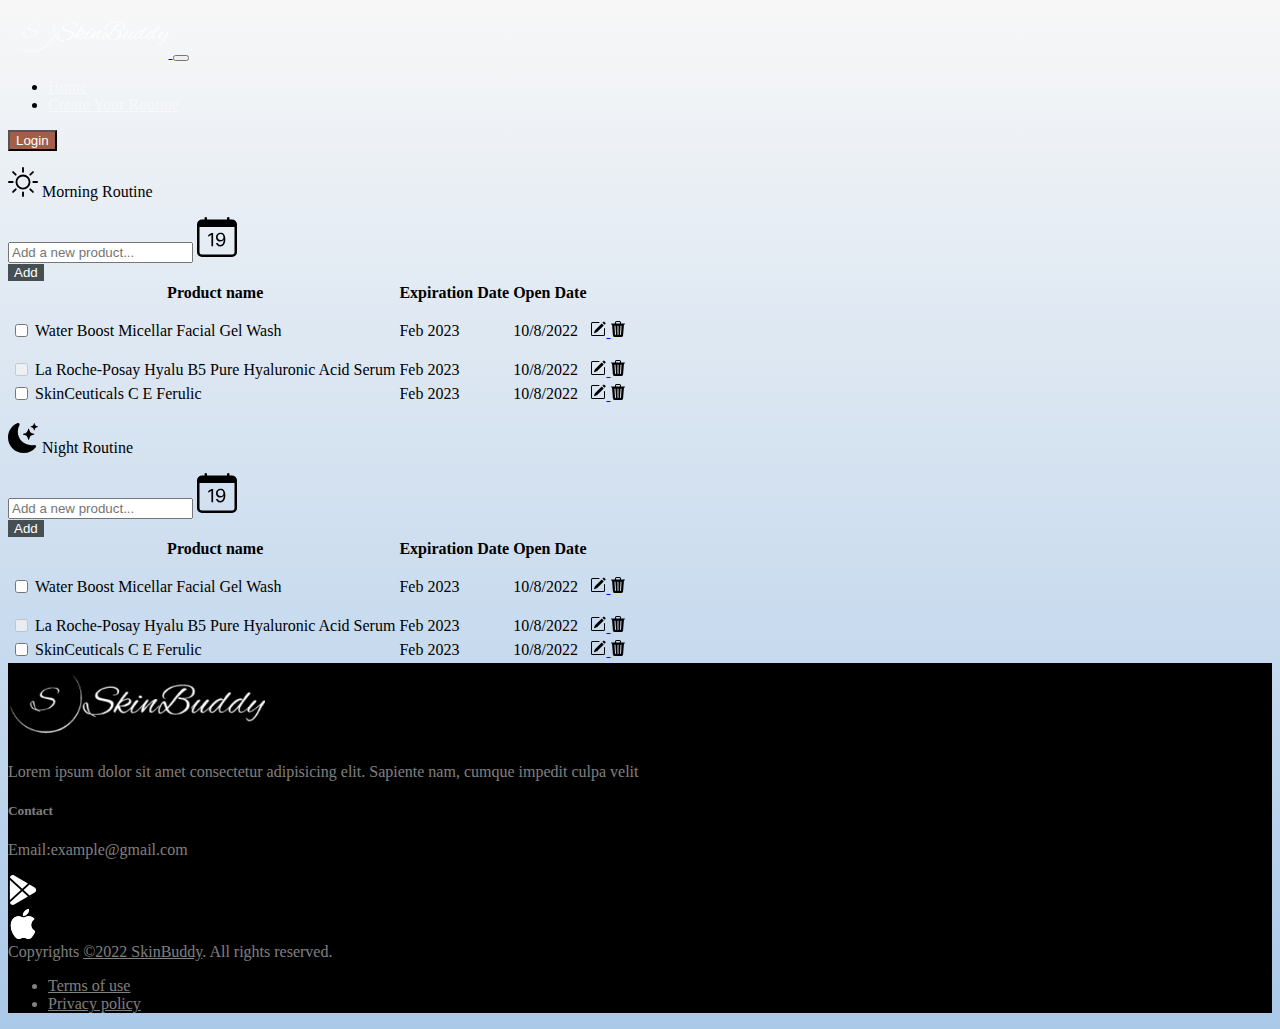
==== routine.html @ 77095f51 "table responsive issue resolved" ====
<!DOCTYPE html>
<html lang="en">

<head>
    <meta charset="UTF-8">
    <meta http-equiv="X-UA-Compatible" content="IE=edge">
    <meta name="viewport" content="width=device-width, initial-scale=1.0">
    <link href="https://cdn.jsdelivr.net/npm/bootstrap@5.0.2/dist/css/bootstrap.min.css" rel="stylesheet"
        integrity="sha384-EVSTQN3/azprG1Anm3QDgpJLIm9Nao0Yz1ztcQTwFspd3yD65VohhpuuCOmLASjC" crossorigin="anonymous">
    <link rel="stylesheet" type="text/css" href="routine.css">
    <title>Create Your Routine</title>
    <link rel="icon" type="image/x-icon" href="images/favicon.ico" />
</head>

<body>
    <header>
        <nav class="navbar navbar-expand-md navbar-dark bg-dark">
            <div class="container-fluid">
                <a class="navbar-brand" href="index.html">
                    <img src="images/logo-brand-white.png" alt="" width="me-auto" height="50">
                </a>
                <button class="navbar-toggler" type="button" data-bs-toggle="collapse"
                    data-bs-target="#navbarSupportedContent" aria-controls="navbarSupportedContent"
                    aria-expanded="false" aria-label="Toggle navigation">
                    <span class="navbar-toggler-icon"></span>
                </button>
                <div class="collapse navbar-collapse" id="navbarSupportedContent">
                    <ul class="navbar-nav me-auto mb-2 mb-lg-0">
                        <li class="nav-item">
                            <a class="nav-link" href="index.html">Home</a>
                        </li>
                        <li class="nav-item">
                            <a class="nav-link active" aria-current="page" href="#">Create Your Routine</a>
                        </li>
                    </ul>
                    <div class="nav-item">
                        <button type="button" class="nav-link pull-right btn btn-secondary login-btn">
                            <a id="login-btn-link" href="login.html">Login</a>
                        </button>
                    </div>
                </div>
            </div>
        </nav>
    </header>
    <main>
        <section class="h-100 py-md-5">
            <div class="container">
                <p class="h1 text-center mt-3 mb-4 pb-3 text-morning-title">
                    <svg xmlns="http://www.w3.org/2000/svg" width="30" height="30" fill="currentColor"
                        class="bi bi-brightness-high" viewBox="0 0 16 16">
                        <path
                            d="M8 11a3 3 0 1 1 0-6 3 3 0 0 1 0 6zm0 1a4 4 0 1 0 0-8 4 4 0 0 0 0 8zM8 0a.5.5 0 0 1 .5.5v2a.5.5 0 0 1-1 0v-2A.5.5 0 0 1 8 0zm0 13a.5.5 0 0 1 .5.5v2a.5.5 0 0 1-1 0v-2A.5.5 0 0 1 8 13zm8-5a.5.5 0 0 1-.5.5h-2a.5.5 0 0 1 0-1h2a.5.5 0 0 1 .5.5zM3 8a.5.5 0 0 1-.5.5h-2a.5.5 0 0 1 0-1h2A.5.5 0 0 1 3 8zm10.657-5.657a.5.5 0 0 1 0 .707l-1.414 1.415a.5.5 0 1 1-.707-.708l1.414-1.414a.5.5 0 0 1 .707 0zm-9.193 9.193a.5.5 0 0 1 0 .707L3.05 13.657a.5.5 0 0 1-.707-.707l1.414-1.414a.5.5 0 0 1 .707 0zm9.193 2.121a.5.5 0 0 1-.707 0l-1.414-1.414a.5.5 0 0 1 .707-.707l1.414 1.414a.5.5 0 0 1 0 .707zM4.464 4.465a.5.5 0 0 1-.707 0L2.343 3.05a.5.5 0 1 1 .707-.707l1.414 1.414a.5.5 0 0 1 0 .708z" />
                    </svg>
                    Morning Routine
                </p>

                <div class="d-flex flex-row align-items-center">
                    <input type="text" class="form-control form-control-lg" id="exampleFormControlInput1"
                        placeholder="Add a new product...">
                    <a class="px-3" href="#"> <svg xmlns="http://www.w3.org/2000/svg" width="40" height="40"
                            fill="currentColor" class="bi bi-calendar-date" viewBox="0 0 16 16">
                            <path
                                d="M6.445 11.688V6.354h-.633A12.6 12.6 0 0 0 4.5 7.16v.695c.375-.257.969-.62 1.258-.777h.012v4.61h.675zm1.188-1.305c.047.64.594 1.406 1.703 1.406 1.258 0 2-1.066 2-2.871 0-1.934-.781-2.668-1.953-2.668-.926 0-1.797.672-1.797 1.809 0 1.16.824 1.77 1.676 1.77.746 0 1.23-.376 1.383-.79h.027c-.004 1.316-.461 2.164-1.305 2.164-.664 0-1.008-.45-1.05-.82h-.684zm2.953-2.317c0 .696-.559 1.18-1.184 1.18-.601 0-1.144-.383-1.144-1.2 0-.823.582-1.21 1.168-1.21.633 0 1.16.398 1.16 1.23z" />
                            <path
                                d="M3.5 0a.5.5 0 0 1 .5.5V1h8V.5a.5.5 0 0 1 1 0V1h1a2 2 0 0 1 2 2v11a2 2 0 0 1-2 2H2a2 2 0 0 1-2-2V3a2 2 0 0 1 2-2h1V.5a.5.5 0 0 1 .5-.5zM1 4v10a1 1 0 0 0 1 1h12a1 1 0 0 0 1-1V4H1z" />
                        </svg></a>
                    <div>
                        <button type="button" class="btn btn-morning-add">Add</button>
                    </div>
                </div>

                <table class="table table-borderless table-responsive" id="table-list-1">
                    <thead>
                        <tr>
                            <th scope="col"></th>
                            <th scope="col">Product name</th>
                            <th scope="col">Expiration Date</th>
                            <th scope="col">Open Date</th>
                            <th scope="col"></th>
                        </tr>
                    </thead>

                    <tbody>
                        <tr>
                            <th scope="row">
                                <div class="form-check">
                                    <input class="form-check-input" type="checkbox" value="" id="flexCheckDefault">
                                    <label class="form-check-label" for="flexCheckDefault">
                                    </label>
                                </div>
                            </th>
                            <td>
                                <p>Water Boost Micellar Facial Gel Wash</p>
                            </td>
                            <td class="text-success">
                                Feb 2023
                            </td>
                            <td>
                                10/8/2022
                            </td>
                            <td class="d-md-flex flex-row justify-content-between">
                                <a href="#"><svg xmlns="http://www.w3.org/2000/svg" width="16" height="16"
                                        fill="currentColor" class="bi bi-pencil-square" viewBox="0 0 16 16">
                                        <path
                                            d="M15.502 1.94a.5.5 0 0 1 0 .706L14.459 3.69l-2-2L13.502.646a.5.5 0 0 1 .707 0l1.293 1.293zm-1.75 2.456-2-2L4.939 9.21a.5.5 0 0 0-.121.196l-.805 2.414a.25.25 0 0 0 .316.316l2.414-.805a.5.5 0 0 0 .196-.12l6.813-6.814z" />
                                        <path fill-rule="evenodd"
                                            d="M1 13.5A1.5 1.5 0 0 0 2.5 15h11a1.5 1.5 0 0 0 1.5-1.5v-6a.5.5 0 0 0-1 0v6a.5.5 0 0 1-.5.5h-11a.5.5 0 0 1-.5-.5v-11a.5.5 0 0 1 .5-.5H9a.5.5 0 0 0 0-1H2.5A1.5 1.5 0 0 0 1 2.5v11z" />
                                    </svg>
                                </a>
                                <a href=""><svg xmlns="http://www.w3.org/2000/svg" width="16" height="16"
                                        fill="currentColor" class="bi bi-trash3-fill" viewBox="0 0 16 16">
                                        <path
                                            d="M11 1.5v1h3.5a.5.5 0 0 1 0 1h-.538l-.853 10.66A2 2 0 0 1 11.115 16h-6.23a2 2 0 0 1-1.994-1.84L2.038 3.5H1.5a.5.5 0 0 1 0-1H5v-1A1.5 1.5 0 0 1 6.5 0h3A1.5 1.5 0 0 1 11 1.5Zm-5 0v1h4v-1a.5.5 0 0 0-.5-.5h-3a.5.5 0 0 0-.5.5ZM4.5 5.029l.5 8.5a.5.5 0 1 0 .998-.06l-.5-8.5a.5.5 0 1 0-.998.06Zm6.53-.528a.5.5 0 0 0-.528.47l-.5 8.5a.5.5 0 0 0 .998.058l.5-8.5a.5.5 0 0 0-.47-.528ZM8 4.5a.5.5 0 0 0-.5.5v8.5a.5.5 0 0 0 1 0V5a.5.5 0 0 0-.5-.5Z" />
                                    </svg>
                                </a>
                            </td>
                        </tr>
                        <tr>
                            <th scope="row">
                                <div class="form-check">
                                    <input class="form-check-input" type="checkbox" value="" id="flexCheckDisabled1"
                                        disabled>
                                    <label class="form-check-label" for="flexCheckDisabled1">
                                    </label>
                                </div>
                            </th>
                            <td>La Roche-Posay Hyalu B5 Pure Hyaluronic Acid Serum</td>
                            <td class="text-success">
                                Feb 2023
                            </td>
                            <td>
                                10/8/2022
                            </td>
                            <td class="d-md-flex flex-row justify-content-between">
                                <a href="#"><svg xmlns="http://www.w3.org/2000/svg" width="16" height="16"
                                        fill="currentColor" class="bi bi-pencil-square" viewBox="0 0 16 16">
                                        <path
                                            d="M15.502 1.94a.5.5 0 0 1 0 .706L14.459 3.69l-2-2L13.502.646a.5.5 0 0 1 .707 0l1.293 1.293zm-1.75 2.456-2-2L4.939 9.21a.5.5 0 0 0-.121.196l-.805 2.414a.25.25 0 0 0 .316.316l2.414-.805a.5.5 0 0 0 .196-.12l6.813-6.814z" />
                                        <path fill-rule="evenodd"
                                            d="M1 13.5A1.5 1.5 0 0 0 2.5 15h11a1.5 1.5 0 0 0 1.5-1.5v-6a.5.5 0 0 0-1 0v6a.5.5 0 0 1-.5.5h-11a.5.5 0 0 1-.5-.5v-11a.5.5 0 0 1 .5-.5H9a.5.5 0 0 0 0-1H2.5A1.5 1.5 0 0 0 1 2.5v11z" />
                                    </svg>
                                </a>
                                <a href=""><svg xmlns="http://www.w3.org/2000/svg" width="16" height="16"
                                        fill="currentColor" class="bi bi-trash3-fill" viewBox="0 0 16 16">
                                        <path
                                            d="M11 1.5v1h3.5a.5.5 0 0 1 0 1h-.538l-.853 10.66A2 2 0 0 1 11.115 16h-6.23a2 2 0 0 1-1.994-1.84L2.038 3.5H1.5a.5.5 0 0 1 0-1H5v-1A1.5 1.5 0 0 1 6.5 0h3A1.5 1.5 0 0 1 11 1.5Zm-5 0v1h4v-1a.5.5 0 0 0-.5-.5h-3a.5.5 0 0 0-.5.5ZM4.5 5.029l.5 8.5a.5.5 0 1 0 .998-.06l-.5-8.5a.5.5 0 1 0-.998.06Zm6.53-.528a.5.5 0 0 0-.528.47l-.5 8.5a.5.5 0 0 0 .998.058l.5-8.5a.5.5 0 0 0-.47-.528ZM8 4.5a.5.5 0 0 0-.5.5v8.5a.5.5 0 0 0 1 0V5a.5.5 0 0 0-.5-.5Z" />
                                    </svg>
                                </a>
                            </td>
                        </tr>
                        <tr>
                            <th scope="row">
                                <div class="form-check">
                                    <input class="form-check-input" type="checkbox" value="" id="flexCheckDefault2">
                                    <label class="form-check-label" for="flexCheckDefault2">
                                    </label>
                                </div>
                            </th>
                            <td>SkinCeuticals C E Ferulic</td>
                            <td class="text-success">
                                Feb 2023
                            </td>
                            <td>
                                10/8/2022
                            </td>
                            <td class="d-md-flex flex-row justify-content-between">
                                <a href="#"><svg xmlns="http://www.w3.org/2000/svg" width="16" height="16"
                                        fill="currentColor" class="bi bi-pencil-square" viewBox="0 0 16 16">
                                        <path
                                            d="M15.502 1.94a.5.5 0 0 1 0 .706L14.459 3.69l-2-2L13.502.646a.5.5 0 0 1 .707 0l1.293 1.293zm-1.75 2.456-2-2L4.939 9.21a.5.5 0 0 0-.121.196l-.805 2.414a.25.25 0 0 0 .316.316l2.414-.805a.5.5 0 0 0 .196-.12l6.813-6.814z" />
                                        <path fill-rule="evenodd"
                                            d="M1 13.5A1.5 1.5 0 0 0 2.5 15h11a1.5 1.5 0 0 0 1.5-1.5v-6a.5.5 0 0 0-1 0v6a.5.5 0 0 1-.5.5h-11a.5.5 0 0 1-.5-.5v-11a.5.5 0 0 1 .5-.5H9a.5.5 0 0 0 0-1H2.5A1.5 1.5 0 0 0 1 2.5v11z" />
                                    </svg>
                                </a>
                                <a href=""><svg xmlns="http://www.w3.org/2000/svg" width="16" height="16"
                                        fill="currentColor" class="bi bi-trash3-fill" viewBox="0 0 16 16">
                                        <path
                                            d="M11 1.5v1h3.5a.5.5 0 0 1 0 1h-.538l-.853 10.66A2 2 0 0 1 11.115 16h-6.23a2 2 0 0 1-1.994-1.84L2.038 3.5H1.5a.5.5 0 0 1 0-1H5v-1A1.5 1.5 0 0 1 6.5 0h3A1.5 1.5 0 0 1 11 1.5Zm-5 0v1h4v-1a.5.5 0 0 0-.5-.5h-3a.5.5 0 0 0-.5.5ZM4.5 5.029l.5 8.5a.5.5 0 1 0 .998-.06l-.5-8.5a.5.5 0 1 0-.998.06Zm6.53-.528a.5.5 0 0 0-.528.47l-.5 8.5a.5.5 0 0 0 .998.058l.5-8.5a.5.5 0 0 0-.47-.528ZM8 4.5a.5.5 0 0 0-.5.5v8.5a.5.5 0 0 0 1 0V5a.5.5 0 0 0-.5-.5Z" />
                                    </svg>
                                </a>
                            </td>
                        </tr>
                    </tbody>
                </table>
            </div>
        </section>
        <section class="h-100 py-md-5">
            <div class="container">
                <p class="h1 text-center mt-3 mb-4 pb-3 text-morning-title">
                    <svg xmlns="http://www.w3.org/2000/svg" width="30" height="30" fill="currentColor"
                        class="bi bi-moon-stars-fill" viewBox="0 0 16 16">
                        <path
                            d="M6 .278a.768.768 0 0 1 .08.858 7.208 7.208 0 0 0-.878 3.46c0 4.021 3.278 7.277 7.318 7.277.527 0 1.04-.055 1.533-.16a.787.787 0 0 1 .81.316.733.733 0 0 1-.031.893A8.349 8.349 0 0 1 8.344 16C3.734 16 0 12.286 0 7.71 0 4.266 2.114 1.312 5.124.06A.752.752 0 0 1 6 .278z" />
                        <path
                            d="M10.794 3.148a.217.217 0 0 1 .412 0l.387 1.162c.173.518.579.924 1.097 1.097l1.162.387a.217.217 0 0 1 0 .412l-1.162.387a1.734 1.734 0 0 0-1.097 1.097l-.387 1.162a.217.217 0 0 1-.412 0l-.387-1.162A1.734 1.734 0 0 0 9.31 6.593l-1.162-.387a.217.217 0 0 1 0-.412l1.162-.387a1.734 1.734 0 0 0 1.097-1.097l.387-1.162zM13.863.099a.145.145 0 0 1 .274 0l.258.774c.115.346.386.617.732.732l.774.258a.145.145 0 0 1 0 .274l-.774.258a1.156 1.156 0 0 0-.732.732l-.258.774a.145.145 0 0 1-.274 0l-.258-.774a1.156 1.156 0 0 0-.732-.732l-.774-.258a.145.145 0 0 1 0-.274l.774-.258c.346-.115.617-.386.732-.732L13.863.1z" />
                    </svg>
                    Night Routine
                </p>


                <div class="d-flex flex-row align-items-center">
                    <input type="text" class="form-control form-control-lg" id="exampleFormControlInput1"
                        placeholder="Add a new product...">
                    <a class="px-3" href="#"> <svg xmlns="http://www.w3.org/2000/svg" width="40" height="40"
                            fill="currentColor" class="bi bi-calendar-date" viewBox="0 0 16 16">
                            <path
                                d="M6.445 11.688V6.354h-.633A12.6 12.6 0 0 0 4.5 7.16v.695c.375-.257.969-.62 1.258-.777h.012v4.61h.675zm1.188-1.305c.047.64.594 1.406 1.703 1.406 1.258 0 2-1.066 2-2.871 0-1.934-.781-2.668-1.953-2.668-.926 0-1.797.672-1.797 1.809 0 1.16.824 1.77 1.676 1.77.746 0 1.23-.376 1.383-.79h.027c-.004 1.316-.461 2.164-1.305 2.164-.664 0-1.008-.45-1.05-.82h-.684zm2.953-2.317c0 .696-.559 1.18-1.184 1.18-.601 0-1.144-.383-1.144-1.2 0-.823.582-1.21 1.168-1.21.633 0 1.16.398 1.16 1.23z" />
                            <path
                                d="M3.5 0a.5.5 0 0 1 .5.5V1h8V.5a.5.5 0 0 1 1 0V1h1a2 2 0 0 1 2 2v11a2 2 0 0 1-2 2H2a2 2 0 0 1-2-2V3a2 2 0 0 1 2-2h1V.5a.5.5 0 0 1 .5-.5zM1 4v10a1 1 0 0 0 1 1h12a1 1 0 0 0 1-1V4H1z" />
                        </svg></a>
                    <div>
                        <button type="button" class="btn btn-morning-add">Add</button>
                    </div>
                </div>

                <table class="table table-borderless table-responsive" id="table-list-2">
                    <thead>
                        <tr>
                            <th scope="col"></th>
                            <th scope="col">Product name</th>
                            <th scope="col">Expiration Date</th>
                            <th scope="col">Open Date</th>
                            <th scope="col"></th>
                        </tr>
                    </thead>

                    <tbody>
                        <tr>
                            <th scope="row">
                                <div class="form-check">
                                    <input class="form-check-input" type="checkbox" value="" id="flexCheckDefault3">
                                    <label class="form-check-label" for="flexCheckDefault3">
                                    </label>
                                </div>
                            </th>
                            <td>
                                <p>Water Boost Micellar Facial Gel Wash</p>
                            </td>
                            <td class="text-success">
                                Feb 2023
                            </td>
                            <td>
                                10/8/2022
                            </td>
                            <td class="d-md-flex flex-row justify-content-between">
                                <a href="#"><svg xmlns="http://www.w3.org/2000/svg" width="16" height="16"
                                        fill="currentColor" class="bi bi-pencil-square" viewBox="0 0 16 16">
                                        <path
                                            d="M15.502 1.94a.5.5 0 0 1 0 .706L14.459 3.69l-2-2L13.502.646a.5.5 0 0 1 .707 0l1.293 1.293zm-1.75 2.456-2-2L4.939 9.21a.5.5 0 0 0-.121.196l-.805 2.414a.25.25 0 0 0 .316.316l2.414-.805a.5.5 0 0 0 .196-.12l6.813-6.814z" />
                                        <path fill-rule="evenodd"
                                            d="M1 13.5A1.5 1.5 0 0 0 2.5 15h11a1.5 1.5 0 0 0 1.5-1.5v-6a.5.5 0 0 0-1 0v6a.5.5 0 0 1-.5.5h-11a.5.5 0 0 1-.5-.5v-11a.5.5 0 0 1 .5-.5H9a.5.5 0 0 0 0-1H2.5A1.5 1.5 0 0 0 1 2.5v11z" />
                                    </svg>
                                </a>
                                <a href=""><svg xmlns="http://www.w3.org/2000/svg" width="16" height="16"
                                        fill="currentColor" class="bi bi-trash3-fill" viewBox="0 0 16 16">
                                        <path
                                            d="M11 1.5v1h3.5a.5.5 0 0 1 0 1h-.538l-.853 10.66A2 2 0 0 1 11.115 16h-6.23a2 2 0 0 1-1.994-1.84L2.038 3.5H1.5a.5.5 0 0 1 0-1H5v-1A1.5 1.5 0 0 1 6.5 0h3A1.5 1.5 0 0 1 11 1.5Zm-5 0v1h4v-1a.5.5 0 0 0-.5-.5h-3a.5.5 0 0 0-.5.5ZM4.5 5.029l.5 8.5a.5.5 0 1 0 .998-.06l-.5-8.5a.5.5 0 1 0-.998.06Zm6.53-.528a.5.5 0 0 0-.528.47l-.5 8.5a.5.5 0 0 0 .998.058l.5-8.5a.5.5 0 0 0-.47-.528ZM8 4.5a.5.5 0 0 0-.5.5v8.5a.5.5 0 0 0 1 0V5a.5.5 0 0 0-.5-.5Z" />
                                    </svg>
                                </a>
                            </td>
                        </tr>
                        <tr>
                            <th scope="row">
                                <div class="form-check">
                                    <input class="form-check-input" type="checkbox" value="" id="flexCheckDisabled4"
                                        disabled>
                                    <label class="form-check-label" for="flexCheckDisabled4">
                                    </label>
                                </div>
                            </th>
                            <td>La Roche-Posay Hyalu B5 Pure Hyaluronic Acid Serum</td>
                            <td class="text-success">
                                Feb 2023
                            </td>
                            <td>
                                10/8/2022
                            </td>
                            <td class="d-md-flex flex-row justify-content-between">
                                <a href="#"><svg xmlns="http://www.w3.org/2000/svg" width="16" height="16"
                                        fill="currentColor" class="bi bi-pencil-square" viewBox="0 0 16 16">
                                        <path
                                            d="M15.502 1.94a.5.5 0 0 1 0 .706L14.459 3.69l-2-2L13.502.646a.5.5 0 0 1 .707 0l1.293 1.293zm-1.75 2.456-2-2L4.939 9.21a.5.5 0 0 0-.121.196l-.805 2.414a.25.25 0 0 0 .316.316l2.414-.805a.5.5 0 0 0 .196-.12l6.813-6.814z" />
                                        <path fill-rule="evenodd"
                                            d="M1 13.5A1.5 1.5 0 0 0 2.5 15h11a1.5 1.5 0 0 0 1.5-1.5v-6a.5.5 0 0 0-1 0v6a.5.5 0 0 1-.5.5h-11a.5.5 0 0 1-.5-.5v-11a.5.5 0 0 1 .5-.5H9a.5.5 0 0 0 0-1H2.5A1.5 1.5 0 0 0 1 2.5v11z" />
                                    </svg>
                                </a>
                                <a href=""><svg xmlns="http://www.w3.org/2000/svg" width="16" height="16"
                                        fill="currentColor" class="bi bi-trash3-fill" viewBox="0 0 16 16">
                                        <path
                                            d="M11 1.5v1h3.5a.5.5 0 0 1 0 1h-.538l-.853 10.66A2 2 0 0 1 11.115 16h-6.23a2 2 0 0 1-1.994-1.84L2.038 3.5H1.5a.5.5 0 0 1 0-1H5v-1A1.5 1.5 0 0 1 6.5 0h3A1.5 1.5 0 0 1 11 1.5Zm-5 0v1h4v-1a.5.5 0 0 0-.5-.5h-3a.5.5 0 0 0-.5.5ZM4.5 5.029l.5 8.5a.5.5 0 1 0 .998-.06l-.5-8.5a.5.5 0 1 0-.998.06Zm6.53-.528a.5.5 0 0 0-.528.47l-.5 8.5a.5.5 0 0 0 .998.058l.5-8.5a.5.5 0 0 0-.47-.528ZM8 4.5a.5.5 0 0 0-.5.5v8.5a.5.5 0 0 0 1 0V5a.5.5 0 0 0-.5-.5Z" />
                                    </svg>
                                </a>
                            </td>
                        </tr>
                        <tr>
                            <th scope="row">
                                <div class="form-check">
                                    <input class="form-check-input" type="checkbox" value="" id="flexCheckDefault5">
                                    <label class="form-check-label" for="flexCheckDefault5">
                                    </label>
                                </div>
                            </th>
                            <td>SkinCeuticals C E Ferulic</td>
                            <td class="text-success">
                                Feb 2023
                            </td>
                            <td>
                                10/8/2022
                            </td>
                            <td class="d-md-flex flex-row justify-content-between">
                                <a href="#"><svg xmlns="http://www.w3.org/2000/svg" width="16" height="16"
                                        fill="currentColor" class="bi bi-pencil-square" viewBox="0 0 16 16">
                                        <path
                                            d="M15.502 1.94a.5.5 0 0 1 0 .706L14.459 3.69l-2-2L13.502.646a.5.5 0 0 1 .707 0l1.293 1.293zm-1.75 2.456-2-2L4.939 9.21a.5.5 0 0 0-.121.196l-.805 2.414a.25.25 0 0 0 .316.316l2.414-.805a.5.5 0 0 0 .196-.12l6.813-6.814z" />
                                        <path fill-rule="evenodd"
                                            d="M1 13.5A1.5 1.5 0 0 0 2.5 15h11a1.5 1.5 0 0 0 1.5-1.5v-6a.5.5 0 0 0-1 0v6a.5.5 0 0 1-.5.5h-11a.5.5 0 0 1-.5-.5v-11a.5.5 0 0 1 .5-.5H9a.5.5 0 0 0 0-1H2.5A1.5 1.5 0 0 0 1 2.5v11z" />
                                    </svg>
                                </a>
                                <a href=""><svg xmlns="http://www.w3.org/2000/svg" width="16" height="16"
                                        fill="currentColor" class="bi bi-trash3-fill" viewBox="0 0 16 16">
                                        <path
                                            d="M11 1.5v1h3.5a.5.5 0 0 1 0 1h-.538l-.853 10.66A2 2 0 0 1 11.115 16h-6.23a2 2 0 0 1-1.994-1.84L2.038 3.5H1.5a.5.5 0 0 1 0-1H5v-1A1.5 1.5 0 0 1 6.5 0h3A1.5 1.5 0 0 1 11 1.5Zm-5 0v1h4v-1a.5.5 0 0 0-.5-.5h-3a.5.5 0 0 0-.5.5ZM4.5 5.029l.5 8.5a.5.5 0 1 0 .998-.06l-.5-8.5a.5.5 0 1 0-.998.06Zm6.53-.528a.5.5 0 0 0-.528.47l-.5 8.5a.5.5 0 0 0 .998.058l.5-8.5a.5.5 0 0 0-.47-.528ZM8 4.5a.5.5 0 0 0-.5.5v8.5a.5.5 0 0 0 1 0V5a.5.5 0 0 0-.5-.5Z" />
                                    </svg>
                                </a>
                            </td>
                        </tr>
                    </tbody>
                </table>
            </div>
        </section>

    </main>
    <footer class="pt-4">
        <div class="container">
            <div class="row g-4">
                <div class="col-lg-3">
                    <a class="me-0" href="index.html">
                        <img class="light-mode-item h-20px" src="images/logo-brand-white.png" alt="logo" width="me-auto"
                            height="80">
                    </a>
                    <p class="my-3">Lorem ipsum dolor sit amet consectetur adipisicing elit. Sapiente nam, cumque
                        impedit culpa velit </p>
                </div>
                <div class="col-lg-6">
                    <div class="row g-4">
                        <div class="col-6 col-md-4">
                            <h5 class="mb-2 mb-md-4"></h5>
                        </div>
                        <div class="col-6 col-md-4">
                            <h5 class="mb-2 mb-md-4"></h5>
                        </div>
                        <div class="col-6 col-md-4">
                            <h5 class="mb-2 mb-md-4"></h5>

                        </div>
                    </div>
                </div>
                <div class="col-lg-3 py-4">
                    <h5 class="mb-2 mb-md-4">Contact</h5>
                    <p class="mb-0">Email:<span class="h6 fw-light ms-2">example@gmail.com</span></p>
                    <div class="row mt-2 py-4 ">
                        <div class="col-6 col-sm-4 col-md-3 col-lg-6">
                            <a href="#"> <svg xmlns="http://www.w3.org/2000/svg" width="30" height="30"
                                    fill="currentColor" class="bi bi-google-play" viewBox="0 0 16 16">
                                    <path
                                        d="M14.222 9.374c1.037-.61 1.037-2.137 0-2.748L11.528 5.04 8.32 8l3.207 2.96 2.694-1.586Zm-3.595 2.116L7.583 8.68 1.03 14.73c.201 1.029 1.36 1.61 2.303 1.055l7.294-4.295ZM1 13.396V2.603L6.846 8 1 13.396ZM1.03 1.27l6.553 6.05 3.044-2.81L3.333.215C2.39-.341 1.231.24 1.03 1.27Z" />
                                </svg></a>
                        </div>
                        <div class="col-6 col-sm-4 col-md-3 col-lg-6 px-8">
                            <a href="#"> <svg xmlns="http://www.w3.org/2000/svg" width="30" height="30"
                                    fill="currentColor" class="bi bi-apple" viewBox="0 0 16 16">
                                    <path
                                        d="M11.182.008C11.148-.03 9.923.023 8.857 1.18c-1.066 1.156-.902 2.482-.878 2.516.024.034 1.52.087 2.475-1.258.955-1.345.762-2.391.728-2.43Zm3.314 11.733c-.048-.096-2.325-1.234-2.113-3.422.212-2.189 1.675-2.789 1.698-2.854.023-.065-.597-.79-1.254-1.157a3.692 3.692 0 0 0-1.563-.434c-.108-.003-.483-.095-1.254.116-.508.139-1.653.589-1.968.607-.316.018-1.256-.522-2.267-.665-.647-.125-1.333.131-1.824.328-.49.196-1.422.754-2.074 2.237-.652 1.482-.311 3.83-.067 4.56.244.729.625 1.924 1.273 2.796.576.984 1.34 1.667 1.659 1.899.319.232 1.219.386 1.843.067.502-.308 1.408-.485 1.766-.472.357.013 1.061.154 1.782.539.571.197 1.111.115 1.652-.105.541-.221 1.324-1.059 2.238-2.758.347-.79.505-1.217.473-1.282Z" />
                                    <path
                                        d="M11.182.008C11.148-.03 9.923.023 8.857 1.18c-1.066 1.156-.902 2.482-.878 2.516.024.034 1.52.087 2.475-1.258.955-1.345.762-2.391.728-2.43Zm3.314 11.733c-.048-.096-2.325-1.234-2.113-3.422.212-2.189 1.675-2.789 1.698-2.854.023-.065-.597-.79-1.254-1.157a3.692 3.692 0 0 0-1.563-.434c-.108-.003-.483-.095-1.254.116-.508.139-1.653.589-1.968.607-.316.018-1.256-.522-2.267-.665-.647-.125-1.333.131-1.824.328-.49.196-1.422.754-2.074 2.237-.652 1.482-.311 3.83-.067 4.56.244.729.625 1.924 1.273 2.796.576.984 1.34 1.667 1.659 1.899.319.232 1.219.386 1.843.067.502-.308 1.408-.485 1.766-.472.357.013 1.061.154 1.782.539.571.197 1.111.115 1.652-.105.541-.221 1.324-1.059 2.238-2.758.347-.79.505-1.217.473-1.282Z" />
                                </svg> </a>
                        </div>
                    </div>
                </div>
            </div>
            <div class="py-2">
                <div class="container px-0">
                    <div class="d-lg-flex justify-content-between align-items-center py-3 text-center text-md-left">
                        <div class="text-primary-hover"> Copyrights <a href="#"
                                class="text-white-50 copyright-text">©2022 SkinBuddy</a>. All rights reserved. </div>
                        <div class="mt-3 mt-lg-0">
                            <ul class="nav list-inline mb-0">
                                <li class="list-inline-item"><a class="nav-link" href="#">Terms of use</a></li>
                                <li class="list-inline-item"><a class="nav-link pe-0" href="#">Privacy policy</a></li>
                            </ul>
                        </div>
                    </div>
                </div>
            </div>
        </div>
    </footer>

    <script src="https://cdn.jsdelivr.net/npm/bootstrap@5.0.2/dist/js/bootstrap.bundle.min.js"
        integrity="sha384-MrcW6ZMFYlzcLA8Nl+NtUVF0sA7MsXsP1UyJoMp4YLEuNSfAP+JcXn/tWtIaxVXM"
        crossorigin="anonymous"></script>
</body>

</html>
---- routine.css ----
body {
    background: hsla(0, 0%, 97%, 1);

    background: linear-gradient(-90deg, hsla(0, 0%, 97%, 1) 0%, hsla(211, 58%, 79%, 1) 100%);

    background: -moz-linear-gradient(-90deg, hsla(0, 0%, 97%, 1) 0%, hsla(211, 58%, 79%, 1) 100%);

    background: -webkit-linear-gradient(-90deg, hsla(0, 0%, 97%, 1) 0%, hsla(211, 58%, 79%, 1) 100%);

    filter: progid: DXImageTransform.Microsoft.gradient(startColorstr="#F7F7F7", endColorstr="#ABC9E9", GradientType=1);
}

#list1 .form-control {
    border-color: transparent;
}

#list1 .form-control:focus {
    border-color: transparent;
    box-shadow: none;
}

#list1 .select-input.form-control[readonly]:not([disabled]) {
    background-color: #fbfbfb;
}

.btn-morning-add {
    background-color: #464F51;
    border: none;
    color: white;
    text-align: center;
    transition: 0.3s;
}

.btn-morning-add:hover {
    background-color: #A15E49
}


.btn-search {
    background-color: #464F51;
    border: none;
    color: white;
    text-align: center;
    transition: 0.3s;
}

.btn-search:hover {
    background-color: #A15E49;
}

.text-morning-title {
    text-decoration: none;
}

.list-group-item {
    border: none;
}

.bi-calendar-date,
.bi-trash3-fill,
.bi-pencil-square {
    color: black;
}

footer {
    background-color: black;
    color: rgba(255, 255, 255, 0.507);
}

.bi-google-play {
    color: white;
}

.bi-apple {
    color: white;
}

.copyright-text {
    color: rgba(255, 255, 255, 0.507);
}

.copyright-text:hover {
    color: #A15E49;
}

.nav-link {
    color: rgba(255, 255, 255, 0.507);
}

.nav-link:hover {
    color: #A15E49;
}

.login-btn {
    background-color: #A15E49;
}

.login-btn:hover {
    background-color: #A15E49;
}

#login-btn-link {
    background-color: #A15E49;
    color: white;
    text-decoration: none;
}
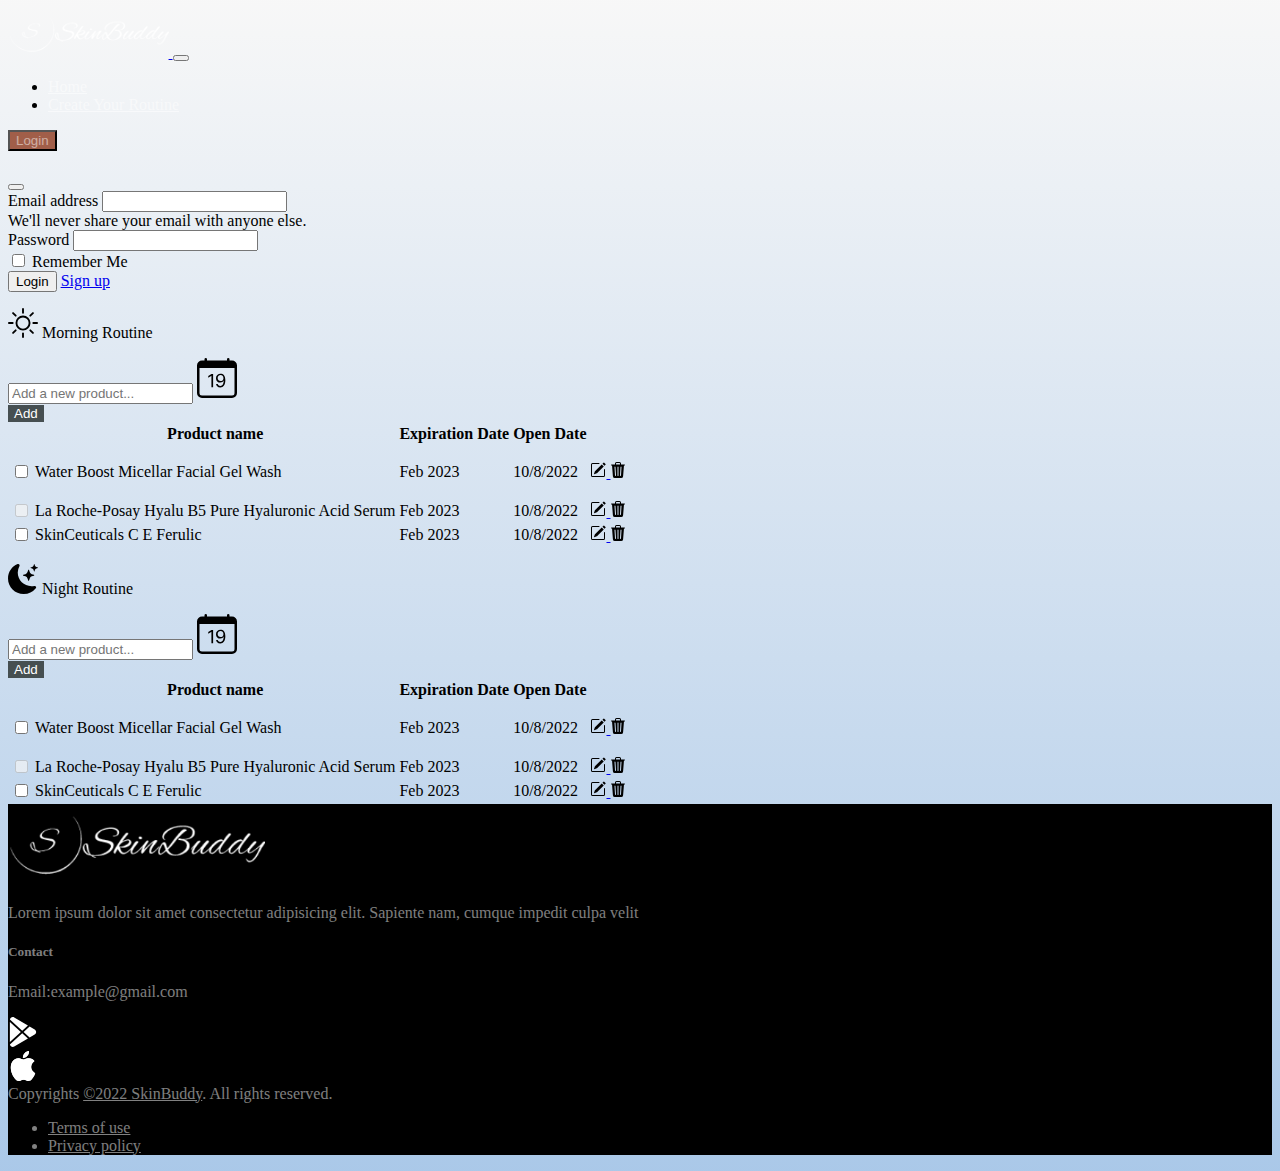
==== commit 6762d139: "login page deleted, added as modal" ====
--- a/routine.html
+++ b/routine.html
@@ -13,35 +13,64 @@
 </head>
 
 <body>
-    <header>
-        <nav class="navbar navbar-expand-md navbar-dark bg-dark">
-            <div class="container-fluid">
-                <a class="navbar-brand" href="index.html">
-                    <img src="images/logo-brand-white.png" alt="" width="me-auto" height="50">
-                </a>
-                <button class="navbar-toggler" type="button" data-bs-toggle="collapse"
-                    data-bs-target="#navbarSupportedContent" aria-controls="navbarSupportedContent"
-                    aria-expanded="false" aria-label="Toggle navigation">
-                    <span class="navbar-toggler-icon"></span>
+    <header class="navbar-light navbar-sticky header-static">
+        <nav class="navbar navbar-expand-xl navbar-dark bg-dark">
+          <div class="container-fluid">
+            <a class="navbar-brand" href="index.html">
+              <img src="images/logo-brand-white.png" alt="" width="me-auto" height="50">
+            </a>
+            <button class="navbar-toggler" type="button" data-bs-toggle="collapse" data-bs-target="#navbarSupportedContent"
+              aria-controls="navbarSupportedContent" aria-expanded="false" aria-label="Toggle navigation">
+              <span class="navbar-toggler-icon"></span>
+            </button>
+            <div class="collapse navbar-collapse" id="navbarSupportedContent">
+              <ul class="navbar-nav me-auto mb-2 mb-lg-0">
+                <li class="nav-item">
+                  <a class="nav-link active" aria-current="page" href="#">Home</a>
+                </li>
+                <li class="nav-item">
+                  <a class="nav-link" href="routine.html">Create Your Routine</a>
+                </li>
+              </ul>
+              <div class="nav-item">
+                <button type="button" class="nav-link pull-right btn btn-secondary login-btn" data-bs-toggle="modal"
+                  data-bs-target="#exampleModal">Login
                 </button>
-                <div class="collapse navbar-collapse" id="navbarSupportedContent">
-                    <ul class="navbar-nav me-auto mb-2 mb-lg-0">
-                        <li class="nav-item">
-                            <a class="nav-link" href="index.html">Home</a>
-                        </li>
-                        <li class="nav-item">
-                            <a class="nav-link active" aria-current="page" href="#">Create Your Routine</a>
-                        </li>
-                    </ul>
-                    <div class="nav-item">
-                        <button type="button" class="nav-link pull-right btn btn-secondary login-btn">
-                            <a id="login-btn-link" href="login.html">Login</a>
-                        </button>
+                <div class="modal fade" id="exampleModal" tabindex="-1" aria-labelledby="exampleModalLabel"
+                  aria-hidden="true">
+                  <div class="modal-dialog">
+                    <div class="modal-content">
+                      <div class="modal-header">
+                        <h5 class="modal-title" id="exampleModalLabel"></h5>
+                        <button type="button" class="btn-close" data-bs-dismiss="modal" aria-label="Close"></button>
+                      </div>
+                      <div class="modal-body">
+                        <form>
+                          <div class="mb-3">
+                            <label for="exampleInputEmail1" class="form-label">Email address</label>
+                            <input type="email" class="form-control" id="exampleInputEmail1" aria-describedby="emailHelp">
+                            <div id="emailHelp" class="form-text">We'll never share your email with anyone else.</div>
+                          </div>
+                          <div class="mb-3">
+                            <label for="exampleInputPassword1" class="form-label">Password</label>
+                            <input type="password" class="form-control" id="exampleInputPassword1">
+                          </div>
+                          <div class="mb-3 form-check">
+                            <input type="checkbox" class="form-check-input" id="exampleCheck1">
+                            <label class="form-check-label" for="exampleCheck1">Remember Me</label>
+                          </div>
+                          <button type="submit" class="btn btn-primary">Login</button>
+                          <a class="btn btn-primary" href="signup.html" role="button">Sign up</a>
+                        </form>
+                      </div>
                     </div>
-                </div>
+                  </div>
+                </div>
+              </div>
             </div>
+          </div>
         </nav>
-    </header>
+      </header>
     <main>
         <section class="h-100 py-md-5">
             <div class="container">
@@ -330,7 +359,7 @@
         </section>
 
     </main>
-    <footer class="pt-4">
+    <footer class="pt-2">
         <div class="container">
             <div class="row g-4">
                 <div class="col-lg-3">
@@ -338,27 +367,15 @@
                         <img class="light-mode-item h-20px" src="images/logo-brand-white.png" alt="logo" width="me-auto"
                             height="80">
                     </a>
-                    <p class="my-3">Lorem ipsum dolor sit amet consectetur adipisicing elit. Sapiente nam, cumque
+                    <p class="my-1">Lorem ipsum dolor sit amet consectetur adipisicing elit. Sapiente nam, cumque
                         impedit culpa velit </p>
                 </div>
                 <div class="col-lg-6">
-                    <div class="row g-4">
-                        <div class="col-6 col-md-4">
-                            <h5 class="mb-2 mb-md-4"></h5>
-                        </div>
-                        <div class="col-6 col-md-4">
-                            <h5 class="mb-2 mb-md-4"></h5>
-                        </div>
-                        <div class="col-6 col-md-4">
-                            <h5 class="mb-2 mb-md-4"></h5>
-
-                        </div>
-                    </div>
-                </div>
-                <div class="col-lg-3 py-4">
-                    <h5 class="mb-2 mb-md-4">Contact</h5>
+                </div>
+                <div class="col-lg-3 py-2">
+                    <h5 class="mb-1 mb-md-2">Contact</h5>
                     <p class="mb-0">Email:<span class="h6 fw-light ms-2">example@gmail.com</span></p>
-                    <div class="row mt-2 py-4 ">
+                    <div class="row mt-2 py-sm-4">
                         <div class="col-6 col-sm-4 col-md-3 col-lg-6">
                             <a href="#"> <svg xmlns="http://www.w3.org/2000/svg" width="30" height="30"
                                     fill="currentColor" class="bi bi-google-play" viewBox="0 0 16 16">
@@ -378,7 +395,7 @@
                     </div>
                 </div>
             </div>
-            <div class="py-2">
+            <div class="py-sm-2">
                 <div class="container px-0">
                     <div class="d-lg-flex justify-content-between align-items-center py-3 text-center text-md-left">
                         <div class="text-primary-hover"> Copyrights <a href="#"
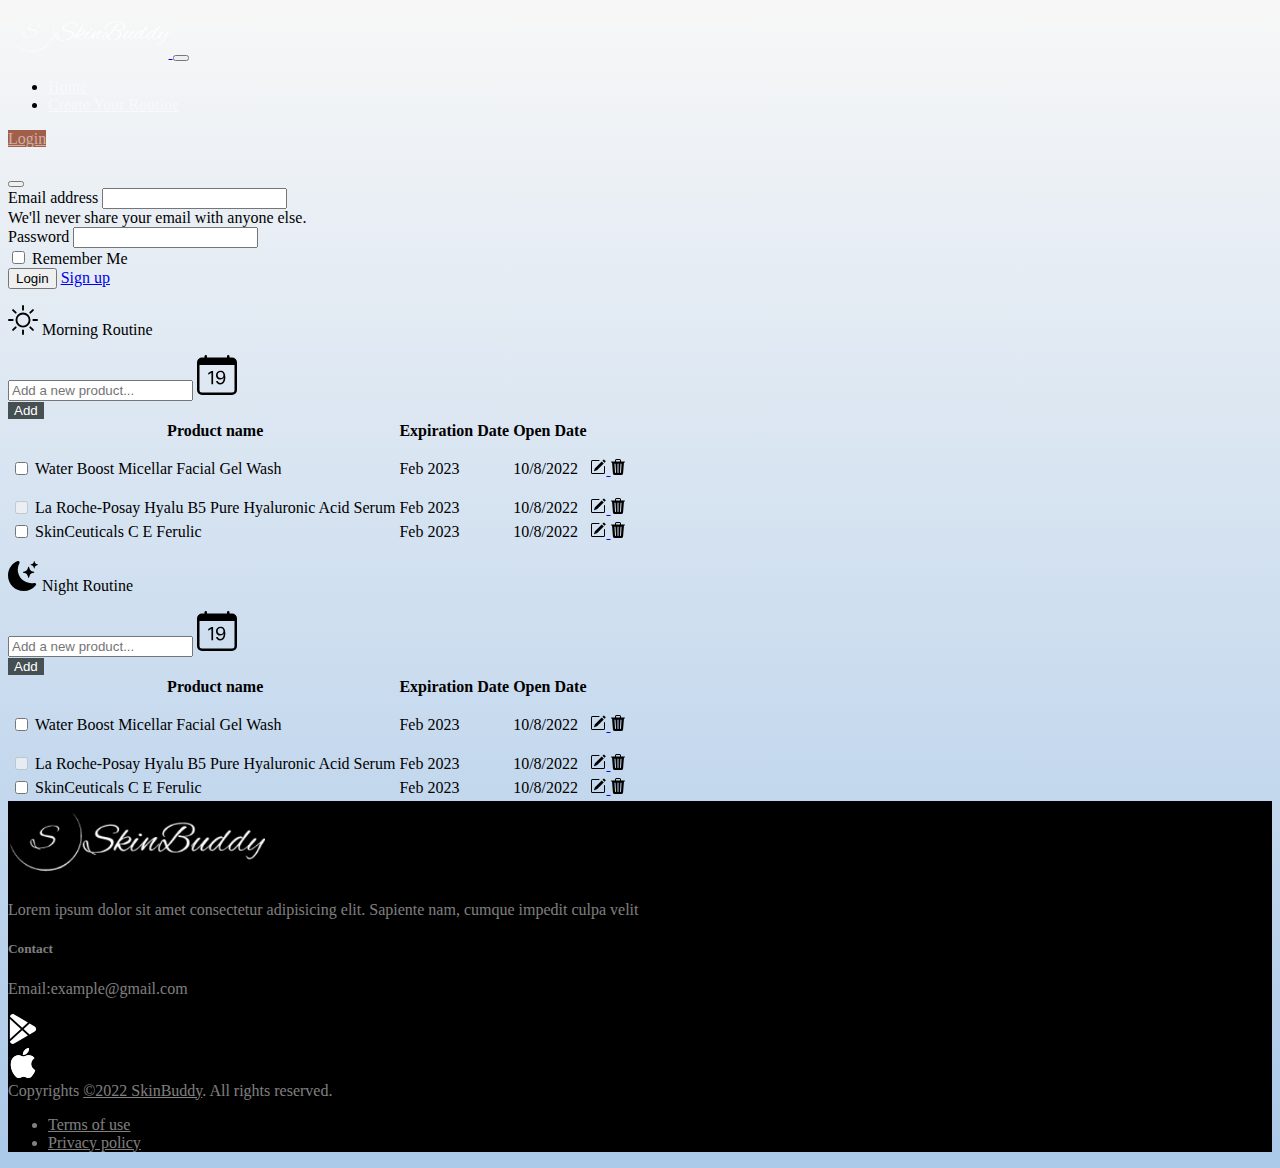
==== commit bd8eecff: "JS file created" ====
--- a/routine.html
+++ b/routine.html
@@ -7,7 +7,7 @@
     <meta name="viewport" content="width=device-width, initial-scale=1.0">
     <link href="https://cdn.jsdelivr.net/npm/bootstrap@5.0.2/dist/css/bootstrap.min.css" rel="stylesheet"
         integrity="sha384-EVSTQN3/azprG1Anm3QDgpJLIm9Nao0Yz1ztcQTwFspd3yD65VohhpuuCOmLASjC" crossorigin="anonymous">
-    <link rel="stylesheet" type="text/css" href="routine.css">
+    <link rel="stylesheet" type="text/css" href="style.css">
     <title>Create Your Routine</title>
     <link rel="icon" type="image/x-icon" href="images/favicon.ico" />
 </head>
@@ -26,17 +26,15 @@
             <div class="collapse navbar-collapse" id="navbarSupportedContent">
               <ul class="navbar-nav me-auto mb-2 mb-lg-0">
                 <li class="nav-item">
-                  <a class="nav-link active" aria-current="page" href="#">Home</a>
+                  <a class="nav-link" href="index.html">Home</a>
                 </li>
                 <li class="nav-item">
-                  <a class="nav-link" href="routine.html">Create Your Routine</a>
+                  <a class="nav-link active" aria-current="page" href="#">Create Your Routine</a>
                 </li>
               </ul>
               <div class="nav-item">
-                <button type="button" class="nav-link pull-right btn btn-secondary login-btn" data-bs-toggle="modal"
-                  data-bs-target="#exampleModal">Login
-                </button>
-                <div class="modal fade" id="exampleModal" tabindex="-1" aria-labelledby="exampleModalLabel"
+                <a class="nav-link pull-right btn btn-secondary login-btn" role="button" href="#" data-bs-toggle="modal" data-bs-target="#loginmodal">Login</a>
+                <div class="modal fade" id="loginmodal" tabindex="-1" aria-labelledby="loginModal"
                   aria-hidden="true">
                   <div class="modal-dialog">
                     <div class="modal-content">
@@ -94,7 +92,7 @@
                                 d="M3.5 0a.5.5 0 0 1 .5.5V1h8V.5a.5.5 0 0 1 1 0V1h1a2 2 0 0 1 2 2v11a2 2 0 0 1-2 2H2a2 2 0 0 1-2-2V3a2 2 0 0 1 2-2h1V.5a.5.5 0 0 1 .5-.5zM1 4v10a1 1 0 0 0 1 1h12a1 1 0 0 0 1-1V4H1z" />
                         </svg></a>
                     <div>
-                        <button type="button" class="btn btn-morning-add">Add</button>
+                        <button onclick="newElement()"  type="button" class="btn btn-morning-add">Add</button>
                     </div>
                 </div>
 
@@ -357,64 +355,65 @@
                 </table>
             </div>
         </section>
-
     </main>
+
     <footer class="pt-2">
         <div class="container">
-            <div class="row g-4">
-                <div class="col-lg-3">
-                    <a class="me-0" href="index.html">
-                        <img class="light-mode-item h-20px" src="images/logo-brand-white.png" alt="logo" width="me-auto"
-                            height="80">
-                    </a>
-                    <p class="my-1">Lorem ipsum dolor sit amet consectetur adipisicing elit. Sapiente nam, cumque
-                        impedit culpa velit </p>
-                </div>
-                <div class="col-lg-6">
-                </div>
-                <div class="col-lg-3 py-2">
-                    <h5 class="mb-1 mb-md-2">Contact</h5>
-                    <p class="mb-0">Email:<span class="h6 fw-light ms-2">example@gmail.com</span></p>
-                    <div class="row mt-2 py-sm-4">
-                        <div class="col-6 col-sm-4 col-md-3 col-lg-6">
-                            <a href="#"> <svg xmlns="http://www.w3.org/2000/svg" width="30" height="30"
-                                    fill="currentColor" class="bi bi-google-play" viewBox="0 0 16 16">
-                                    <path
-                                        d="M14.222 9.374c1.037-.61 1.037-2.137 0-2.748L11.528 5.04 8.32 8l3.207 2.96 2.694-1.586Zm-3.595 2.116L7.583 8.68 1.03 14.73c.201 1.029 1.36 1.61 2.303 1.055l7.294-4.295ZM1 13.396V2.603L6.846 8 1 13.396ZM1.03 1.27l6.553 6.05 3.044-2.81L3.333.215C2.39-.341 1.231.24 1.03 1.27Z" />
-                                </svg></a>
-                        </div>
-                        <div class="col-6 col-sm-4 col-md-3 col-lg-6 px-8">
-                            <a href="#"> <svg xmlns="http://www.w3.org/2000/svg" width="30" height="30"
-                                    fill="currentColor" class="bi bi-apple" viewBox="0 0 16 16">
-                                    <path
-                                        d="M11.182.008C11.148-.03 9.923.023 8.857 1.18c-1.066 1.156-.902 2.482-.878 2.516.024.034 1.52.087 2.475-1.258.955-1.345.762-2.391.728-2.43Zm3.314 11.733c-.048-.096-2.325-1.234-2.113-3.422.212-2.189 1.675-2.789 1.698-2.854.023-.065-.597-.79-1.254-1.157a3.692 3.692 0 0 0-1.563-.434c-.108-.003-.483-.095-1.254.116-.508.139-1.653.589-1.968.607-.316.018-1.256-.522-2.267-.665-.647-.125-1.333.131-1.824.328-.49.196-1.422.754-2.074 2.237-.652 1.482-.311 3.83-.067 4.56.244.729.625 1.924 1.273 2.796.576.984 1.34 1.667 1.659 1.899.319.232 1.219.386 1.843.067.502-.308 1.408-.485 1.766-.472.357.013 1.061.154 1.782.539.571.197 1.111.115 1.652-.105.541-.221 1.324-1.059 2.238-2.758.347-.79.505-1.217.473-1.282Z" />
-                                    <path
-                                        d="M11.182.008C11.148-.03 9.923.023 8.857 1.18c-1.066 1.156-.902 2.482-.878 2.516.024.034 1.52.087 2.475-1.258.955-1.345.762-2.391.728-2.43Zm3.314 11.733c-.048-.096-2.325-1.234-2.113-3.422.212-2.189 1.675-2.789 1.698-2.854.023-.065-.597-.79-1.254-1.157a3.692 3.692 0 0 0-1.563-.434c-.108-.003-.483-.095-1.254.116-.508.139-1.653.589-1.968.607-.316.018-1.256-.522-2.267-.665-.647-.125-1.333.131-1.824.328-.49.196-1.422.754-2.074 2.237-.652 1.482-.311 3.83-.067 4.56.244.729.625 1.924 1.273 2.796.576.984 1.34 1.667 1.659 1.899.319.232 1.219.386 1.843.067.502-.308 1.408-.485 1.766-.472.357.013 1.061.154 1.782.539.571.197 1.111.115 1.652-.105.541-.221 1.324-1.059 2.238-2.758.347-.79.505-1.217.473-1.282Z" />
-                                </svg> </a>
-                        </div>
-                    </div>
-                </div>
-            </div>
-            <div class="py-sm-2">
-                <div class="container px-0">
-                    <div class="d-lg-flex justify-content-between align-items-center py-3 text-center text-md-left">
-                        <div class="text-primary-hover"> Copyrights <a href="#"
-                                class="text-white-50 copyright-text">©2022 SkinBuddy</a>. All rights reserved. </div>
-                        <div class="mt-3 mt-lg-0">
-                            <ul class="nav list-inline mb-0">
-                                <li class="list-inline-item"><a class="nav-link" href="#">Terms of use</a></li>
-                                <li class="list-inline-item"><a class="nav-link pe-0" href="#">Privacy policy</a></li>
-                            </ul>
-                        </div>
-                    </div>
-                </div>
-            </div>
+          <div class="row g-4">
+            <div class="col-lg-3">
+              <a class="me-0" href="index.html">
+                <img class="light-mode-item h-20px" src="images/logo-brand-white.png" alt="logo" width="me-auto"
+                  height="80">
+              </a>
+              <p class="my-1">Lorem ipsum dolor sit amet consectetur adipisicing elit. Sapiente nam, cumque
+                impedit culpa velit </p>
+            </div>
+            <div class="col-lg-6">
+            </div>
+            <div class="col-lg-3 py-2">
+              <h5 class="mb-1 mb-md-2">Contact</h5>
+              <p class="mb-0">Email:<span class="h6 fw-light ms-2">example@gmail.com</span></p>
+              <div class="row mt-2 py-sm-4">
+                <div class="col-6 col-sm-4 col-md-3 col-lg-6">
+                  <a href="#"> <svg xmlns="http://www.w3.org/2000/svg" width="30" height="30" fill="currentColor"
+                      class="bi bi-google-play" viewBox="0 0 16 16">
+                      <path
+                        d="M14.222 9.374c1.037-.61 1.037-2.137 0-2.748L11.528 5.04 8.32 8l3.207 2.96 2.694-1.586Zm-3.595 2.116L7.583 8.68 1.03 14.73c.201 1.029 1.36 1.61 2.303 1.055l7.294-4.295ZM1 13.396V2.603L6.846 8 1 13.396ZM1.03 1.27l6.553 6.05 3.044-2.81L3.333.215C2.39-.341 1.231.24 1.03 1.27Z" />
+                    </svg></a>
+                </div>
+                <div class="col-6 col-sm-4 col-md-3 col-lg-6 px-8">
+                  <a href="#"> <svg xmlns="http://www.w3.org/2000/svg" width="30" height="30" fill="currentColor"
+                      class="bi bi-apple" viewBox="0 0 16 16">
+                      <path
+                        d="M11.182.008C11.148-.03 9.923.023 8.857 1.18c-1.066 1.156-.902 2.482-.878 2.516.024.034 1.52.087 2.475-1.258.955-1.345.762-2.391.728-2.43Zm3.314 11.733c-.048-.096-2.325-1.234-2.113-3.422.212-2.189 1.675-2.789 1.698-2.854.023-.065-.597-.79-1.254-1.157a3.692 3.692 0 0 0-1.563-.434c-.108-.003-.483-.095-1.254.116-.508.139-1.653.589-1.968.607-.316.018-1.256-.522-2.267-.665-.647-.125-1.333.131-1.824.328-.49.196-1.422.754-2.074 2.237-.652 1.482-.311 3.83-.067 4.56.244.729.625 1.924 1.273 2.796.576.984 1.34 1.667 1.659 1.899.319.232 1.219.386 1.843.067.502-.308 1.408-.485 1.766-.472.357.013 1.061.154 1.782.539.571.197 1.111.115 1.652-.105.541-.221 1.324-1.059 2.238-2.758.347-.79.505-1.217.473-1.282Z" />
+                      <path
+                        d="M11.182.008C11.148-.03 9.923.023 8.857 1.18c-1.066 1.156-.902 2.482-.878 2.516.024.034 1.52.087 2.475-1.258.955-1.345.762-2.391.728-2.43Zm3.314 11.733c-.048-.096-2.325-1.234-2.113-3.422.212-2.189 1.675-2.789 1.698-2.854.023-.065-.597-.79-1.254-1.157a3.692 3.692 0 0 0-1.563-.434c-.108-.003-.483-.095-1.254.116-.508.139-1.653.589-1.968.607-.316.018-1.256-.522-2.267-.665-.647-.125-1.333.131-1.824.328-.49.196-1.422.754-2.074 2.237-.652 1.482-.311 3.83-.067 4.56.244.729.625 1.924 1.273 2.796.576.984 1.34 1.667 1.659 1.899.319.232 1.219.386 1.843.067.502-.308 1.408-.485 1.766-.472.357.013 1.061.154 1.782.539.571.197 1.111.115 1.652-.105.541-.221 1.324-1.059 2.238-2.758.347-.79.505-1.217.473-1.282Z" />
+                    </svg> </a>
+                </div>
+              </div>
+            </div>
+          </div>
+          <div class="py-sm-2">
+            <div class="container px-0">
+              <div class="d-lg-flex justify-content-between align-items-center py-3 text-center text-md-left">
+                <div class="text-primary-hover"> Copyrights <a href="#" class="text-white-50 copyright-text">©2022
+                    SkinBuddy</a>. All rights reserved. </div>
+                <div class="mt-3 mt-lg-0">
+                  <ul class="nav list-inline mb-0 justify-content-center">
+                    <li class="list-inline-item"><a class="nav-link tcaLinks" href="#">Terms of use</a></li>
+                    <li class="list-inline-item"><a class="nav-link pe-0 tcaLinks" href="#">Privacy policy</a></li>
+                  </ul>
+                </div>
+              </div>
+            </div>
+          </div>
         </div>
-    </footer>
+      </footer>
 
     <script src="https://cdn.jsdelivr.net/npm/bootstrap@5.0.2/dist/js/bootstrap.bundle.min.js"
         integrity="sha384-MrcW6ZMFYlzcLA8Nl+NtUVF0sA7MsXsP1UyJoMp4YLEuNSfAP+JcXn/tWtIaxVXM"
         crossorigin="anonymous"></script>
+        <script src="script.js"></script>
 </body>
 
 </html>--- a/style.css
+++ b/style.css
@@ -0,0 +1,123 @@
+.btn-outline-dark {
+    background-color: #464F51;
+    border: none;
+    color: white;
+    padding: 16px 32px;
+    text-align: center;
+    font-size: 16px;
+    margin: 4px 2px;
+    opacity: 0.6;
+    transition: 0.3s;
+}
+
+.btn-outline-dark:hover {
+    opacity: 1;
+    background-color: #A15E49;
+}
+
+body {
+    background: hsla(0, 0%, 97%, 1);
+
+    background: linear-gradient(-90deg, hsla(0, 0%, 97%, 1) 0%, hsla(211, 58%, 79%, 1) 100%);
+
+    background: -moz-linear-gradient(-90deg, hsla(0, 0%, 97%, 1) 0%, hsla(211, 58%, 79%, 1) 100%);
+
+    background: -webkit-linear-gradient(-90deg, hsla(0, 0%, 97%, 1) 0%, hsla(211, 58%, 79%, 1) 100%);
+
+    filter: progid: DXImageTransform.Microsoft.gradient(startColorstr="#F7F7F7", endColorstr="#ABC9E9", GradientType=1);
+}
+
+.feature-icons {
+    width: 50px;
+    height: 50px;
+}
+
+footer {
+    background-color: black;
+    color: rgba(255, 255, 255, 0.507);
+}
+
+.bi-google-play {
+    color: white;
+}
+
+.bi-apple {
+    color: white;
+}
+
+.copyright-text {
+    color: rgba(255, 255, 255, 0.507);
+}
+
+.copyright-text:hover {
+    color: #A15E49;
+}
+
+.nav-link {
+    color: rgba(255, 255, 255, 0.507);
+  }
+  
+.nav-link:hover {
+    color: #A15E49;
+  }
+
+.login-btn {
+    background-color: #A15E49;
+}
+
+.login-btn:link {
+    background-color: #A15E49;
+}
+
+.login-btn:hover {
+    background-color: #A15E49;
+}
+
+.login-btn:active {
+    background-color: #A15E49;
+}
+
+#login-btn-link {
+    background-color: #A15E49;
+    color: white;
+    text-decoration: none;
+}
+
+
+.btn-morning-add {
+    background-color: #464F51;
+    border: none;
+    color: white;
+    text-align: center;
+    transition: 0.3s;
+}
+
+.btn-morning-add:hover {
+    background-color: #A15E49
+}
+
+.btn-search {
+    background-color: #464F51;
+    border: none;
+    color: white;
+    text-align: center;
+    transition: 0.3s;
+}
+
+.btn-search:hover {
+    background-color: #A15E49;
+}
+
+.text-morning-title {
+    text-decoration: none;
+}
+
+.list-group-item {
+    border: none;
+}
+
+.bi-calendar-date,
+.bi-trash3-fill,
+.bi-pencil-square {
+    color: black;
+}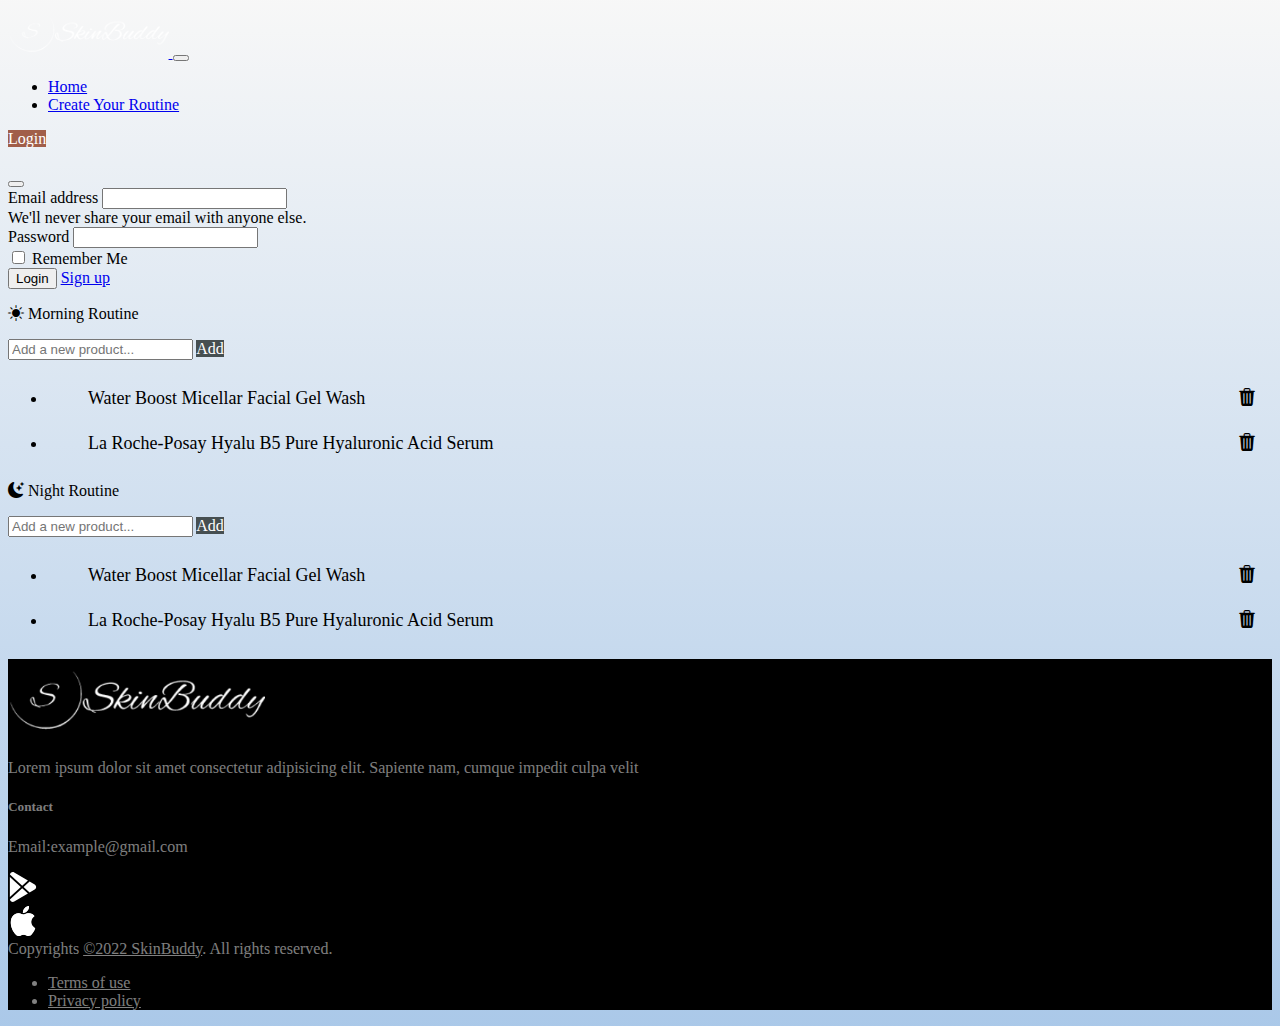
==== commit 7a213545: "JS functions added for editing list" ====
--- a/routine.html
+++ b/routine.html
@@ -7,6 +7,7 @@
     <meta name="viewport" content="width=device-width, initial-scale=1.0">
     <link href="https://cdn.jsdelivr.net/npm/bootstrap@5.0.2/dist/css/bootstrap.min.css" rel="stylesheet"
         integrity="sha384-EVSTQN3/azprG1Anm3QDgpJLIm9Nao0Yz1ztcQTwFspd3yD65VohhpuuCOmLASjC" crossorigin="anonymous">
+    <link rel="stylesheet" href="https://cdn.jsdelivr.net/npm/bootstrap-icons@1.9.1/font/bootstrap-icons.css">
     <link rel="stylesheet" type="text/css" href="style.css">
     <title>Create Your Routine</title>
     <link rel="icon" type="image/x-icon" href="images/favicon.ico" />
@@ -72,287 +73,48 @@
     <main>
         <section class="h-100 py-md-5">
             <div class="container">
-                <p class="h1 text-center mt-3 mb-4 pb-3 text-morning-title">
-                    <svg xmlns="http://www.w3.org/2000/svg" width="30" height="30" fill="currentColor"
-                        class="bi bi-brightness-high" viewBox="0 0 16 16">
-                        <path
-                            d="M8 11a3 3 0 1 1 0-6 3 3 0 0 1 0 6zm0 1a4 4 0 1 0 0-8 4 4 0 0 0 0 8zM8 0a.5.5 0 0 1 .5.5v2a.5.5 0 0 1-1 0v-2A.5.5 0 0 1 8 0zm0 13a.5.5 0 0 1 .5.5v2a.5.5 0 0 1-1 0v-2A.5.5 0 0 1 8 13zm8-5a.5.5 0 0 1-.5.5h-2a.5.5 0 0 1 0-1h2a.5.5 0 0 1 .5.5zM3 8a.5.5 0 0 1-.5.5h-2a.5.5 0 0 1 0-1h2A.5.5 0 0 1 3 8zm10.657-5.657a.5.5 0 0 1 0 .707l-1.414 1.415a.5.5 0 1 1-.707-.708l1.414-1.414a.5.5 0 0 1 .707 0zm-9.193 9.193a.5.5 0 0 1 0 .707L3.05 13.657a.5.5 0 0 1-.707-.707l1.414-1.414a.5.5 0 0 1 .707 0zm9.193 2.121a.5.5 0 0 1-.707 0l-1.414-1.414a.5.5 0 0 1 .707-.707l1.414 1.414a.5.5 0 0 1 0 .707zM4.464 4.465a.5.5 0 0 1-.707 0L2.343 3.05a.5.5 0 1 1 .707-.707l1.414 1.414a.5.5 0 0 1 0 .708z" />
-                    </svg>
-                    Morning Routine
-                </p>
-
-                <div class="d-flex flex-row align-items-center">
-                    <input type="text" class="form-control form-control-lg" id="exampleFormControlInput1"
-                        placeholder="Add a new product...">
-                    <a class="px-3" href="#"> <svg xmlns="http://www.w3.org/2000/svg" width="40" height="40"
-                            fill="currentColor" class="bi bi-calendar-date" viewBox="0 0 16 16">
-                            <path
-                                d="M6.445 11.688V6.354h-.633A12.6 12.6 0 0 0 4.5 7.16v.695c.375-.257.969-.62 1.258-.777h.012v4.61h.675zm1.188-1.305c.047.64.594 1.406 1.703 1.406 1.258 0 2-1.066 2-2.871 0-1.934-.781-2.668-1.953-2.668-.926 0-1.797.672-1.797 1.809 0 1.16.824 1.77 1.676 1.77.746 0 1.23-.376 1.383-.79h.027c-.004 1.316-.461 2.164-1.305 2.164-.664 0-1.008-.45-1.05-.82h-.684zm2.953-2.317c0 .696-.559 1.18-1.184 1.18-.601 0-1.144-.383-1.144-1.2 0-.823.582-1.21 1.168-1.21.633 0 1.16.398 1.16 1.23z" />
-                            <path
-                                d="M3.5 0a.5.5 0 0 1 .5.5V1h8V.5a.5.5 0 0 1 1 0V1h1a2 2 0 0 1 2 2v11a2 2 0 0 1-2 2H2a2 2 0 0 1-2-2V3a2 2 0 0 1 2-2h1V.5a.5.5 0 0 1 .5-.5zM1 4v10a1 1 0 0 0 1 1h12a1 1 0 0 0 1-1V4H1z" />
-                        </svg></a>
-                    <div>
-                        <button onclick="newElement()"  type="button" class="btn btn-morning-add">Add</button>
+                <div class="my-3">
+                    <p class="h1 text-center mt-3 mb-4 pb-3 text-morning-title">
+                        <i class="bi bi-sun-fill"></i>
+                        Morning Routine
+                    </p>
+                    <div class="d-flex flex-row">
+                        <input type="text" class="form-control me-2" id="productListInput1" placeholder="Add a new product...">
+                        <span onclick="newElementToMorning()" class="btn btn-morning-add">Add</span>
                     </div>
                 </div>
+                <!--Add a calender if needed -->
 
-                <table class="table table-borderless table-responsive" id="table-list-1">
-                    <thead>
-                        <tr>
-                            <th scope="col"></th>
-                            <th scope="col">Product name</th>
-                            <th scope="col">Expiration Date</th>
-                            <th scope="col">Open Date</th>
-                            <th scope="col"></th>
-                        </tr>
-                    </thead>
-
-                    <tbody>
-                        <tr>
-                            <th scope="row">
-                                <div class="form-check">
-                                    <input class="form-check-input" type="checkbox" value="" id="flexCheckDefault">
-                                    <label class="form-check-label" for="flexCheckDefault">
-                                    </label>
-                                </div>
-                            </th>
-                            <td>
-                                <p>Water Boost Micellar Facial Gel Wash</p>
-                            </td>
-                            <td class="text-success">
-                                Feb 2023
-                            </td>
-                            <td>
-                                10/8/2022
-                            </td>
-                            <td class="d-md-flex flex-row justify-content-between">
-                                <a href="#"><svg xmlns="http://www.w3.org/2000/svg" width="16" height="16"
-                                        fill="currentColor" class="bi bi-pencil-square" viewBox="0 0 16 16">
-                                        <path
-                                            d="M15.502 1.94a.5.5 0 0 1 0 .706L14.459 3.69l-2-2L13.502.646a.5.5 0 0 1 .707 0l1.293 1.293zm-1.75 2.456-2-2L4.939 9.21a.5.5 0 0 0-.121.196l-.805 2.414a.25.25 0 0 0 .316.316l2.414-.805a.5.5 0 0 0 .196-.12l6.813-6.814z" />
-                                        <path fill-rule="evenodd"
-                                            d="M1 13.5A1.5 1.5 0 0 0 2.5 15h11a1.5 1.5 0 0 0 1.5-1.5v-6a.5.5 0 0 0-1 0v6a.5.5 0 0 1-.5.5h-11a.5.5 0 0 1-.5-.5v-11a.5.5 0 0 1 .5-.5H9a.5.5 0 0 0 0-1H2.5A1.5 1.5 0 0 0 1 2.5v11z" />
-                                    </svg>
-                                </a>
-                                <a href=""><svg xmlns="http://www.w3.org/2000/svg" width="16" height="16"
-                                        fill="currentColor" class="bi bi-trash3-fill" viewBox="0 0 16 16">
-                                        <path
-                                            d="M11 1.5v1h3.5a.5.5 0 0 1 0 1h-.538l-.853 10.66A2 2 0 0 1 11.115 16h-6.23a2 2 0 0 1-1.994-1.84L2.038 3.5H1.5a.5.5 0 0 1 0-1H5v-1A1.5 1.5 0 0 1 6.5 0h3A1.5 1.5 0 0 1 11 1.5Zm-5 0v1h4v-1a.5.5 0 0 0-.5-.5h-3a.5.5 0 0 0-.5.5ZM4.5 5.029l.5 8.5a.5.5 0 1 0 .998-.06l-.5-8.5a.5.5 0 1 0-.998.06Zm6.53-.528a.5.5 0 0 0-.528.47l-.5 8.5a.5.5 0 0 0 .998.058l.5-8.5a.5.5 0 0 0-.47-.528ZM8 4.5a.5.5 0 0 0-.5.5v8.5a.5.5 0 0 0 1 0V5a.5.5 0 0 0-.5-.5Z" />
-                                    </svg>
-                                </a>
-                            </td>
-                        </tr>
-                        <tr>
-                            <th scope="row">
-                                <div class="form-check">
-                                    <input class="form-check-input" type="checkbox" value="" id="flexCheckDisabled1"
-                                        disabled>
-                                    <label class="form-check-label" for="flexCheckDisabled1">
-                                    </label>
-                                </div>
-                            </th>
-                            <td>La Roche-Posay Hyalu B5 Pure Hyaluronic Acid Serum</td>
-                            <td class="text-success">
-                                Feb 2023
-                            </td>
-                            <td>
-                                10/8/2022
-                            </td>
-                            <td class="d-md-flex flex-row justify-content-between">
-                                <a href="#"><svg xmlns="http://www.w3.org/2000/svg" width="16" height="16"
-                                        fill="currentColor" class="bi bi-pencil-square" viewBox="0 0 16 16">
-                                        <path
-                                            d="M15.502 1.94a.5.5 0 0 1 0 .706L14.459 3.69l-2-2L13.502.646a.5.5 0 0 1 .707 0l1.293 1.293zm-1.75 2.456-2-2L4.939 9.21a.5.5 0 0 0-.121.196l-.805 2.414a.25.25 0 0 0 .316.316l2.414-.805a.5.5 0 0 0 .196-.12l6.813-6.814z" />
-                                        <path fill-rule="evenodd"
-                                            d="M1 13.5A1.5 1.5 0 0 0 2.5 15h11a1.5 1.5 0 0 0 1.5-1.5v-6a.5.5 0 0 0-1 0v6a.5.5 0 0 1-.5.5h-11a.5.5 0 0 1-.5-.5v-11a.5.5 0 0 1 .5-.5H9a.5.5 0 0 0 0-1H2.5A1.5 1.5 0 0 0 1 2.5v11z" />
-                                    </svg>
-                                </a>
-                                <a href=""><svg xmlns="http://www.w3.org/2000/svg" width="16" height="16"
-                                        fill="currentColor" class="bi bi-trash3-fill" viewBox="0 0 16 16">
-                                        <path
-                                            d="M11 1.5v1h3.5a.5.5 0 0 1 0 1h-.538l-.853 10.66A2 2 0 0 1 11.115 16h-6.23a2 2 0 0 1-1.994-1.84L2.038 3.5H1.5a.5.5 0 0 1 0-1H5v-1A1.5 1.5 0 0 1 6.5 0h3A1.5 1.5 0 0 1 11 1.5Zm-5 0v1h4v-1a.5.5 0 0 0-.5-.5h-3a.5.5 0 0 0-.5.5ZM4.5 5.029l.5 8.5a.5.5 0 1 0 .998-.06l-.5-8.5a.5.5 0 1 0-.998.06Zm6.53-.528a.5.5 0 0 0-.528.47l-.5 8.5a.5.5 0 0 0 .998.058l.5-8.5a.5.5 0 0 0-.47-.528ZM8 4.5a.5.5 0 0 0-.5.5v8.5a.5.5 0 0 0 1 0V5a.5.5 0 0 0-.5-.5Z" />
-                                    </svg>
-                                </a>
-                            </td>
-                        </tr>
-                        <tr>
-                            <th scope="row">
-                                <div class="form-check">
-                                    <input class="form-check-input" type="checkbox" value="" id="flexCheckDefault2">
-                                    <label class="form-check-label" for="flexCheckDefault2">
-                                    </label>
-                                </div>
-                            </th>
-                            <td>SkinCeuticals C E Ferulic</td>
-                            <td class="text-success">
-                                Feb 2023
-                            </td>
-                            <td>
-                                10/8/2022
-                            </td>
-                            <td class="d-md-flex flex-row justify-content-between">
-                                <a href="#"><svg xmlns="http://www.w3.org/2000/svg" width="16" height="16"
-                                        fill="currentColor" class="bi bi-pencil-square" viewBox="0 0 16 16">
-                                        <path
-                                            d="M15.502 1.94a.5.5 0 0 1 0 .706L14.459 3.69l-2-2L13.502.646a.5.5 0 0 1 .707 0l1.293 1.293zm-1.75 2.456-2-2L4.939 9.21a.5.5 0 0 0-.121.196l-.805 2.414a.25.25 0 0 0 .316.316l2.414-.805a.5.5 0 0 0 .196-.12l6.813-6.814z" />
-                                        <path fill-rule="evenodd"
-                                            d="M1 13.5A1.5 1.5 0 0 0 2.5 15h11a1.5 1.5 0 0 0 1.5-1.5v-6a.5.5 0 0 0-1 0v6a.5.5 0 0 1-.5.5h-11a.5.5 0 0 1-.5-.5v-11a.5.5 0 0 1 .5-.5H9a.5.5 0 0 0 0-1H2.5A1.5 1.5 0 0 0 1 2.5v11z" />
-                                    </svg>
-                                </a>
-                                <a href=""><svg xmlns="http://www.w3.org/2000/svg" width="16" height="16"
-                                        fill="currentColor" class="bi bi-trash3-fill" viewBox="0 0 16 16">
-                                        <path
-                                            d="M11 1.5v1h3.5a.5.5 0 0 1 0 1h-.538l-.853 10.66A2 2 0 0 1 11.115 16h-6.23a2 2 0 0 1-1.994-1.84L2.038 3.5H1.5a.5.5 0 0 1 0-1H5v-1A1.5 1.5 0 0 1 6.5 0h3A1.5 1.5 0 0 1 11 1.5Zm-5 0v1h4v-1a.5.5 0 0 0-.5-.5h-3a.5.5 0 0 0-.5.5ZM4.5 5.029l.5 8.5a.5.5 0 1 0 .998-.06l-.5-8.5a.5.5 0 1 0-.998.06Zm6.53-.528a.5.5 0 0 0-.528.47l-.5 8.5a.5.5 0 0 0 .998.058l.5-8.5a.5.5 0 0 0-.47-.528ZM8 4.5a.5.5 0 0 0-.5.5v8.5a.5.5 0 0 0 1 0V5a.5.5 0 0 0-.5-.5Z" />
-                                    </svg>
-                                </a>
-                            </td>
-                        </tr>
-                    </tbody>
-                </table>
+                <ul id="morningList" class="list-unstyled">
+                    <li class="morning-list-item">
+                        Water Boost Micellar Facial Gel Wash
+                    </li>
+                    <li class="morning-list-item">La Roche-Posay Hyalu B5 Pure Hyaluronic Acid Serum
+                    </li>
+                </ul>
             </div>
         </section>
         <section class="h-100 py-md-5">
             <div class="container">
-                <p class="h1 text-center mt-3 mb-4 pb-3 text-morning-title">
-                    <svg xmlns="http://www.w3.org/2000/svg" width="30" height="30" fill="currentColor"
-                        class="bi bi-moon-stars-fill" viewBox="0 0 16 16">
-                        <path
-                            d="M6 .278a.768.768 0 0 1 .08.858 7.208 7.208 0 0 0-.878 3.46c0 4.021 3.278 7.277 7.318 7.277.527 0 1.04-.055 1.533-.16a.787.787 0 0 1 .81.316.733.733 0 0 1-.031.893A8.349 8.349 0 0 1 8.344 16C3.734 16 0 12.286 0 7.71 0 4.266 2.114 1.312 5.124.06A.752.752 0 0 1 6 .278z" />
-                        <path
-                            d="M10.794 3.148a.217.217 0 0 1 .412 0l.387 1.162c.173.518.579.924 1.097 1.097l1.162.387a.217.217 0 0 1 0 .412l-1.162.387a1.734 1.734 0 0 0-1.097 1.097l-.387 1.162a.217.217 0 0 1-.412 0l-.387-1.162A1.734 1.734 0 0 0 9.31 6.593l-1.162-.387a.217.217 0 0 1 0-.412l1.162-.387a1.734 1.734 0 0 0 1.097-1.097l.387-1.162zM13.863.099a.145.145 0 0 1 .274 0l.258.774c.115.346.386.617.732.732l.774.258a.145.145 0 0 1 0 .274l-.774.258a1.156 1.156 0 0 0-.732.732l-.258.774a.145.145 0 0 1-.274 0l-.258-.774a1.156 1.156 0 0 0-.732-.732l-.774-.258a.145.145 0 0 1 0-.274l.774-.258c.346-.115.617-.386.732-.732L13.863.1z" />
-                    </svg>
-                    Night Routine
-                </p>
-
-
-                <div class="d-flex flex-row align-items-center">
-                    <input type="text" class="form-control form-control-lg" id="exampleFormControlInput1"
-                        placeholder="Add a new product...">
-                    <a class="px-3" href="#"> <svg xmlns="http://www.w3.org/2000/svg" width="40" height="40"
-                            fill="currentColor" class="bi bi-calendar-date" viewBox="0 0 16 16">
-                            <path
-                                d="M6.445 11.688V6.354h-.633A12.6 12.6 0 0 0 4.5 7.16v.695c.375-.257.969-.62 1.258-.777h.012v4.61h.675zm1.188-1.305c.047.64.594 1.406 1.703 1.406 1.258 0 2-1.066 2-2.871 0-1.934-.781-2.668-1.953-2.668-.926 0-1.797.672-1.797 1.809 0 1.16.824 1.77 1.676 1.77.746 0 1.23-.376 1.383-.79h.027c-.004 1.316-.461 2.164-1.305 2.164-.664 0-1.008-.45-1.05-.82h-.684zm2.953-2.317c0 .696-.559 1.18-1.184 1.18-.601 0-1.144-.383-1.144-1.2 0-.823.582-1.21 1.168-1.21.633 0 1.16.398 1.16 1.23z" />
-                            <path
-                                d="M3.5 0a.5.5 0 0 1 .5.5V1h8V.5a.5.5 0 0 1 1 0V1h1a2 2 0 0 1 2 2v11a2 2 0 0 1-2 2H2a2 2 0 0 1-2-2V3a2 2 0 0 1 2-2h1V.5a.5.5 0 0 1 .5-.5zM1 4v10a1 1 0 0 0 1 1h12a1 1 0 0 0 1-1V4H1z" />
-                        </svg></a>
-                    <div>
-                        <button type="button" class="btn btn-morning-add">Add</button>
+                <div class="my-3">
+                    <p class="h1 text-center mt-3 mb-4 pb-3 text-morning-title">
+                        <i class="bi bi-moon-stars-fill"></i>
+                        Night Routine
+                    </p>
+                    <div class="d-flex flex-row">
+                        <input type="text" class="form-control me-2" id="productListInput2" placeholder="Add a new product...">
+                        <span onclick="newElementToNight()" class="btn btn-morning-add">Add</span>
                     </div>
                 </div>
+                <!--Add a calender if needed -->
 
-                <table class="table table-borderless table-responsive" id="table-list-2">
-                    <thead>
-                        <tr>
-                            <th scope="col"></th>
-                            <th scope="col">Product name</th>
-                            <th scope="col">Expiration Date</th>
-                            <th scope="col">Open Date</th>
-                            <th scope="col"></th>
-                        </tr>
-                    </thead>
-
-                    <tbody>
-                        <tr>
-                            <th scope="row">
-                                <div class="form-check">
-                                    <input class="form-check-input" type="checkbox" value="" id="flexCheckDefault3">
-                                    <label class="form-check-label" for="flexCheckDefault3">
-                                    </label>
-                                </div>
-                            </th>
-                            <td>
-                                <p>Water Boost Micellar Facial Gel Wash</p>
-                            </td>
-                            <td class="text-success">
-                                Feb 2023
-                            </td>
-                            <td>
-                                10/8/2022
-                            </td>
-                            <td class="d-md-flex flex-row justify-content-between">
-                                <a href="#"><svg xmlns="http://www.w3.org/2000/svg" width="16" height="16"
-                                        fill="currentColor" class="bi bi-pencil-square" viewBox="0 0 16 16">
-                                        <path
-                                            d="M15.502 1.94a.5.5 0 0 1 0 .706L14.459 3.69l-2-2L13.502.646a.5.5 0 0 1 .707 0l1.293 1.293zm-1.75 2.456-2-2L4.939 9.21a.5.5 0 0 0-.121.196l-.805 2.414a.25.25 0 0 0 .316.316l2.414-.805a.5.5 0 0 0 .196-.12l6.813-6.814z" />
-                                        <path fill-rule="evenodd"
-                                            d="M1 13.5A1.5 1.5 0 0 0 2.5 15h11a1.5 1.5 0 0 0 1.5-1.5v-6a.5.5 0 0 0-1 0v6a.5.5 0 0 1-.5.5h-11a.5.5 0 0 1-.5-.5v-11a.5.5 0 0 1 .5-.5H9a.5.5 0 0 0 0-1H2.5A1.5 1.5 0 0 0 1 2.5v11z" />
-                                    </svg>
-                                </a>
-                                <a href=""><svg xmlns="http://www.w3.org/2000/svg" width="16" height="16"
-                                        fill="currentColor" class="bi bi-trash3-fill" viewBox="0 0 16 16">
-                                        <path
-                                            d="M11 1.5v1h3.5a.5.5 0 0 1 0 1h-.538l-.853 10.66A2 2 0 0 1 11.115 16h-6.23a2 2 0 0 1-1.994-1.84L2.038 3.5H1.5a.5.5 0 0 1 0-1H5v-1A1.5 1.5 0 0 1 6.5 0h3A1.5 1.5 0 0 1 11 1.5Zm-5 0v1h4v-1a.5.5 0 0 0-.5-.5h-3a.5.5 0 0 0-.5.5ZM4.5 5.029l.5 8.5a.5.5 0 1 0 .998-.06l-.5-8.5a.5.5 0 1 0-.998.06Zm6.53-.528a.5.5 0 0 0-.528.47l-.5 8.5a.5.5 0 0 0 .998.058l.5-8.5a.5.5 0 0 0-.47-.528ZM8 4.5a.5.5 0 0 0-.5.5v8.5a.5.5 0 0 0 1 0V5a.5.5 0 0 0-.5-.5Z" />
-                                    </svg>
-                                </a>
-                            </td>
-                        </tr>
-                        <tr>
-                            <th scope="row">
-                                <div class="form-check">
-                                    <input class="form-check-input" type="checkbox" value="" id="flexCheckDisabled4"
-                                        disabled>
-                                    <label class="form-check-label" for="flexCheckDisabled4">
-                                    </label>
-                                </div>
-                            </th>
-                            <td>La Roche-Posay Hyalu B5 Pure Hyaluronic Acid Serum</td>
-                            <td class="text-success">
-                                Feb 2023
-                            </td>
-                            <td>
-                                10/8/2022
-                            </td>
-                            <td class="d-md-flex flex-row justify-content-between">
-                                <a href="#"><svg xmlns="http://www.w3.org/2000/svg" width="16" height="16"
-                                        fill="currentColor" class="bi bi-pencil-square" viewBox="0 0 16 16">
-                                        <path
-                                            d="M15.502 1.94a.5.5 0 0 1 0 .706L14.459 3.69l-2-2L13.502.646a.5.5 0 0 1 .707 0l1.293 1.293zm-1.75 2.456-2-2L4.939 9.21a.5.5 0 0 0-.121.196l-.805 2.414a.25.25 0 0 0 .316.316l2.414-.805a.5.5 0 0 0 .196-.12l6.813-6.814z" />
-                                        <path fill-rule="evenodd"
-                                            d="M1 13.5A1.5 1.5 0 0 0 2.5 15h11a1.5 1.5 0 0 0 1.5-1.5v-6a.5.5 0 0 0-1 0v6a.5.5 0 0 1-.5.5h-11a.5.5 0 0 1-.5-.5v-11a.5.5 0 0 1 .5-.5H9a.5.5 0 0 0 0-1H2.5A1.5 1.5 0 0 0 1 2.5v11z" />
-                                    </svg>
-                                </a>
-                                <a href=""><svg xmlns="http://www.w3.org/2000/svg" width="16" height="16"
-                                        fill="currentColor" class="bi bi-trash3-fill" viewBox="0 0 16 16">
-                                        <path
-                                            d="M11 1.5v1h3.5a.5.5 0 0 1 0 1h-.538l-.853 10.66A2 2 0 0 1 11.115 16h-6.23a2 2 0 0 1-1.994-1.84L2.038 3.5H1.5a.5.5 0 0 1 0-1H5v-1A1.5 1.5 0 0 1 6.5 0h3A1.5 1.5 0 0 1 11 1.5Zm-5 0v1h4v-1a.5.5 0 0 0-.5-.5h-3a.5.5 0 0 0-.5.5ZM4.5 5.029l.5 8.5a.5.5 0 1 0 .998-.06l-.5-8.5a.5.5 0 1 0-.998.06Zm6.53-.528a.5.5 0 0 0-.528.47l-.5 8.5a.5.5 0 0 0 .998.058l.5-8.5a.5.5 0 0 0-.47-.528ZM8 4.5a.5.5 0 0 0-.5.5v8.5a.5.5 0 0 0 1 0V5a.5.5 0 0 0-.5-.5Z" />
-                                    </svg>
-                                </a>
-                            </td>
-                        </tr>
-                        <tr>
-                            <th scope="row">
-                                <div class="form-check">
-                                    <input class="form-check-input" type="checkbox" value="" id="flexCheckDefault5">
-                                    <label class="form-check-label" for="flexCheckDefault5">
-                                    </label>
-                                </div>
-                            </th>
-                            <td>SkinCeuticals C E Ferulic</td>
-                            <td class="text-success">
-                                Feb 2023
-                            </td>
-                            <td>
-                                10/8/2022
-                            </td>
-                            <td class="d-md-flex flex-row justify-content-between">
-                                <a href="#"><svg xmlns="http://www.w3.org/2000/svg" width="16" height="16"
-                                        fill="currentColor" class="bi bi-pencil-square" viewBox="0 0 16 16">
-                                        <path
-                                            d="M15.502 1.94a.5.5 0 0 1 0 .706L14.459 3.69l-2-2L13.502.646a.5.5 0 0 1 .707 0l1.293 1.293zm-1.75 2.456-2-2L4.939 9.21a.5.5 0 0 0-.121.196l-.805 2.414a.25.25 0 0 0 .316.316l2.414-.805a.5.5 0 0 0 .196-.12l6.813-6.814z" />
-                                        <path fill-rule="evenodd"
-                                            d="M1 13.5A1.5 1.5 0 0 0 2.5 15h11a1.5 1.5 0 0 0 1.5-1.5v-6a.5.5 0 0 0-1 0v6a.5.5 0 0 1-.5.5h-11a.5.5 0 0 1-.5-.5v-11a.5.5 0 0 1 .5-.5H9a.5.5 0 0 0 0-1H2.5A1.5 1.5 0 0 0 1 2.5v11z" />
-                                    </svg>
-                                </a>
-                                <a href=""><svg xmlns="http://www.w3.org/2000/svg" width="16" height="16"
-                                        fill="currentColor" class="bi bi-trash3-fill" viewBox="0 0 16 16">
-                                        <path
-                                            d="M11 1.5v1h3.5a.5.5 0 0 1 0 1h-.538l-.853 10.66A2 2 0 0 1 11.115 16h-6.23a2 2 0 0 1-1.994-1.84L2.038 3.5H1.5a.5.5 0 0 1 0-1H5v-1A1.5 1.5 0 0 1 6.5 0h3A1.5 1.5 0 0 1 11 1.5Zm-5 0v1h4v-1a.5.5 0 0 0-.5-.5h-3a.5.5 0 0 0-.5.5ZM4.5 5.029l.5 8.5a.5.5 0 1 0 .998-.06l-.5-8.5a.5.5 0 1 0-.998.06Zm6.53-.528a.5.5 0 0 0-.528.47l-.5 8.5a.5.5 0 0 0 .998.058l.5-8.5a.5.5 0 0 0-.47-.528ZM8 4.5a.5.5 0 0 0-.5.5v8.5a.5.5 0 0 0 1 0V5a.5.5 0 0 0-.5-.5Z" />
-                                    </svg>
-                                </a>
-                            </td>
-                        </tr>
-                    </tbody>
-                </table>
+                <ul id="nightList" class="list-unstyled">
+                    <li class="night-list-item">
+                        Water Boost Micellar Facial Gel Wash
+                    </li>
+                    <li class="night-list-item">La Roche-Posay Hyalu B5 Pure Hyaluronic Acid Serum
+                    </li>
+                </ul>
             </div>
         </section>
     </main>
--- a/style.css
+++ b/style.css
@@ -1,4 +1,4 @@
-.btn-outline-dark {
+.btn-hero-cta {
     background-color: #464F51;
     border: none;
     color: white;
@@ -10,7 +10,7 @@
     transition: 0.3s;
 }
 
-.btn-outline-dark:hover {
+.btn-hero-cta:hover {
     opacity: 1;
     background-color: #A15E49;
 }
@@ -53,35 +53,39 @@
     color: #A15E49;
 }
 
-.nav-link {
+.tcaLinks {
     color: rgba(255, 255, 255, 0.507);
   }
-  
-.nav-link:hover {
+
+.tcaLinks:hover {
     color: #A15E49;
-  }
+}
 
-.login-btn {
-    background-color: #A15E49;
-}
 
 .login-btn:link {
     background-color: #A15E49;
+    color: white;
+    text-decoration: none;
+}
+
+.login-btn:visited {
+    background-color: #A15E49;
+    color: white;
+    text-decoration: none;
 }
 
 .login-btn:hover {
     background-color: #A15E49;
+    color: white;
+    text-decoration: none;
 }
 
 .login-btn:active {
     background-color: #A15E49;
-}
-
-#login-btn-link {
-    background-color: #A15E49;
     color: white;
     text-decoration: none;
 }
+
 
 
 .btn-morning-add {
@@ -120,4 +124,45 @@
 .bi-trash3-fill,
 .bi-pencil-square {
     color: black;
+}
+
+
+.morning-list-item {
+    cursor: pointer;
+    position: relative;
+    padding: 12px 8px 12px 40px;
+    font-size: 18px;
+    transition: 0.2s;
+    border-radius: 15px;
+}
+
+.morning-list-item:hover {
+    background: #93B7BE;
+    color: white;
+}
+
+.deleteListItem {
+    position: absolute;
+    right: 0;
+    top: 0;
+    padding: 12px 16px 12px 16px;
+    border-radius: 15px;
+  }
+
+  .deleteListItem:hover {
+    color: red;
+  }
+
+  .night-list-item {
+    cursor: pointer;
+    position: relative;
+    padding: 12px 8px 12px 40px;
+    font-size: 18px;
+    transition: 0.2s;
+    border-radius: 15px;
+}
+
+.night-list-item:hover {
+    background: #93B7BE;
+    color: white;
 }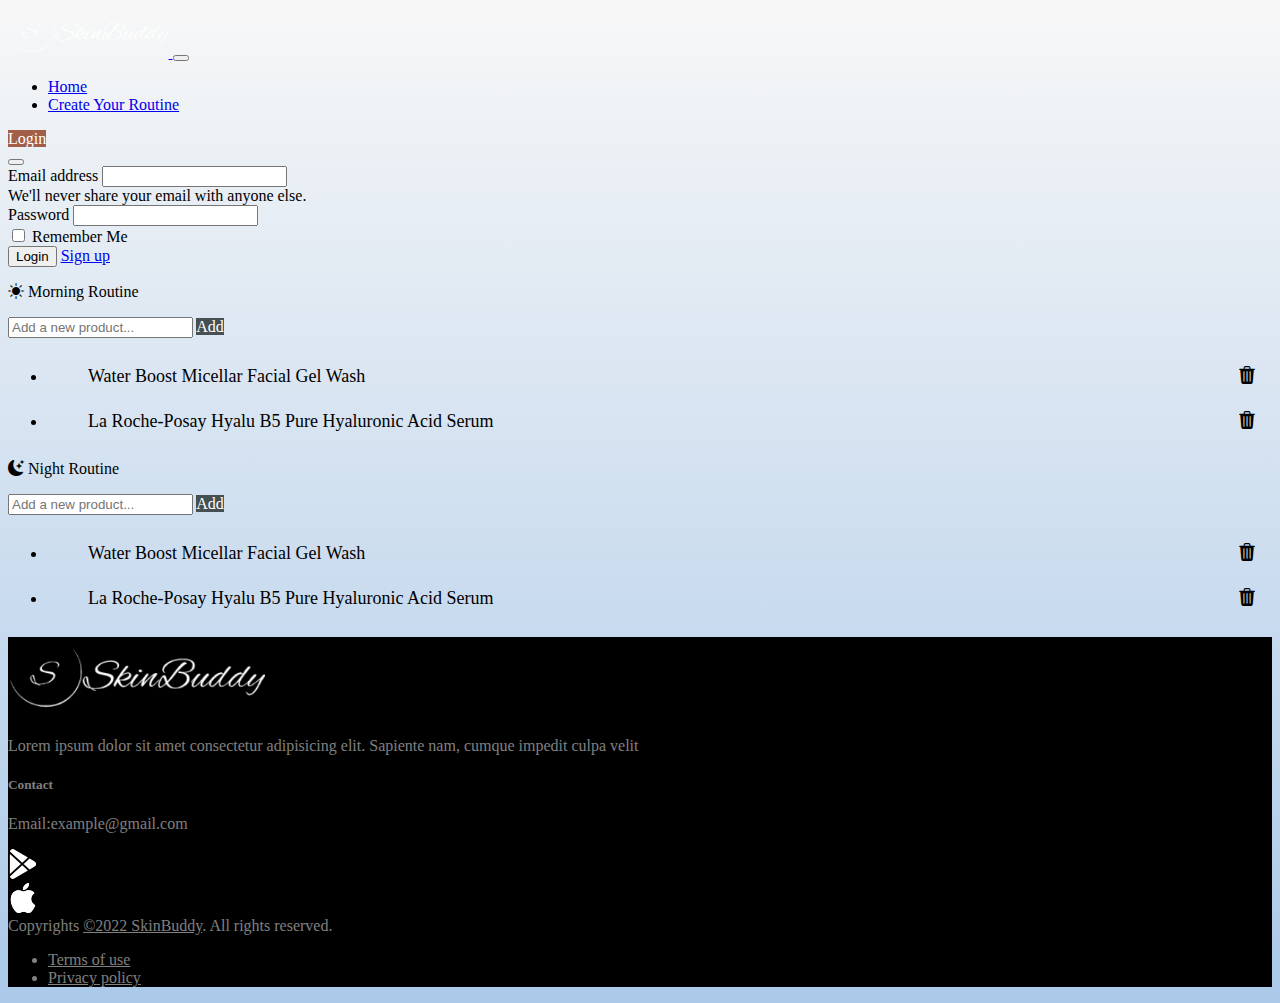
==== commit 3d530992: "Merge pull request #4 from zelisturkyilmaz/routine-page-list" ====
--- a/routine.html
+++ b/routine.html
@@ -18,7 +18,7 @@
         <nav class="navbar navbar-expand-xl navbar-dark bg-dark">
           <div class="container-fluid">
             <a class="navbar-brand" href="index.html">
-              <img src="images/logo-brand-white.png" alt="" width="me-auto" height="50">
+              <img class="me-auto" src="images/logo-brand-white.png" alt="" height="50">
             </a>
             <button class="navbar-toggler" type="button" data-bs-toggle="collapse" data-bs-target="#navbarSupportedContent"
               aria-controls="navbarSupportedContent" aria-expanded="false" aria-label="Toggle navigation">
@@ -35,12 +35,11 @@
               </ul>
               <div class="nav-item">
                 <a class="nav-link pull-right btn btn-secondary login-btn" role="button" href="#" data-bs-toggle="modal" data-bs-target="#loginmodal">Login</a>
-                <div class="modal fade" id="loginmodal" tabindex="-1" aria-labelledby="loginModal"
+                <div class="modal fade" id="loginmodal" tabindex="-1" aria-labelledby="loginmodal"
                   aria-hidden="true">
                   <div class="modal-dialog">
                     <div class="modal-content">
                       <div class="modal-header">
-                        <h5 class="modal-title" id="exampleModalLabel"></h5>
                         <button type="button" class="btn-close" data-bs-dismiss="modal" aria-label="Close"></button>
                       </div>
                       <div class="modal-body">
@@ -70,9 +69,8 @@
           </div>
         </nav>
       </header>
-    <main>
-        <section class="h-100 py-md-5">
-            <div class="container">
+    <main>       
+            <div class="container h-100 py-md-5">
                 <div class="my-3">
                     <p class="h1 text-center mt-3 mb-4 pb-3 text-morning-title">
                         <i class="bi bi-sun-fill"></i>
@@ -93,9 +91,9 @@
                     </li>
                 </ul>
             </div>
-        </section>
-        <section class="h-100 py-md-5">
-            <div class="container">
+       
+
+            <div class="container h-100 py-md-5">
                 <div class="my-3">
                     <p class="h1 text-center mt-3 mb-4 pb-3 text-morning-title">
                         <i class="bi bi-moon-stars-fill"></i>
@@ -116,7 +114,7 @@
                     </li>
                 </ul>
             </div>
-        </section>
+
     </main>
 
     <footer class="pt-2">
@@ -124,7 +122,7 @@
           <div class="row g-4">
             <div class="col-lg-3">
               <a class="me-0" href="index.html">
-                <img class="light-mode-item h-20px" src="images/logo-brand-white.png" alt="logo" width="me-auto"
+                <img class="light-mode-item h-20px me-auto" src="images/logo-brand-white.png" alt="logo"
                   height="80">
               </a>
               <p class="my-1">Lorem ipsum dolor sit amet consectetur adipisicing elit. Sapiente nam, cumque
